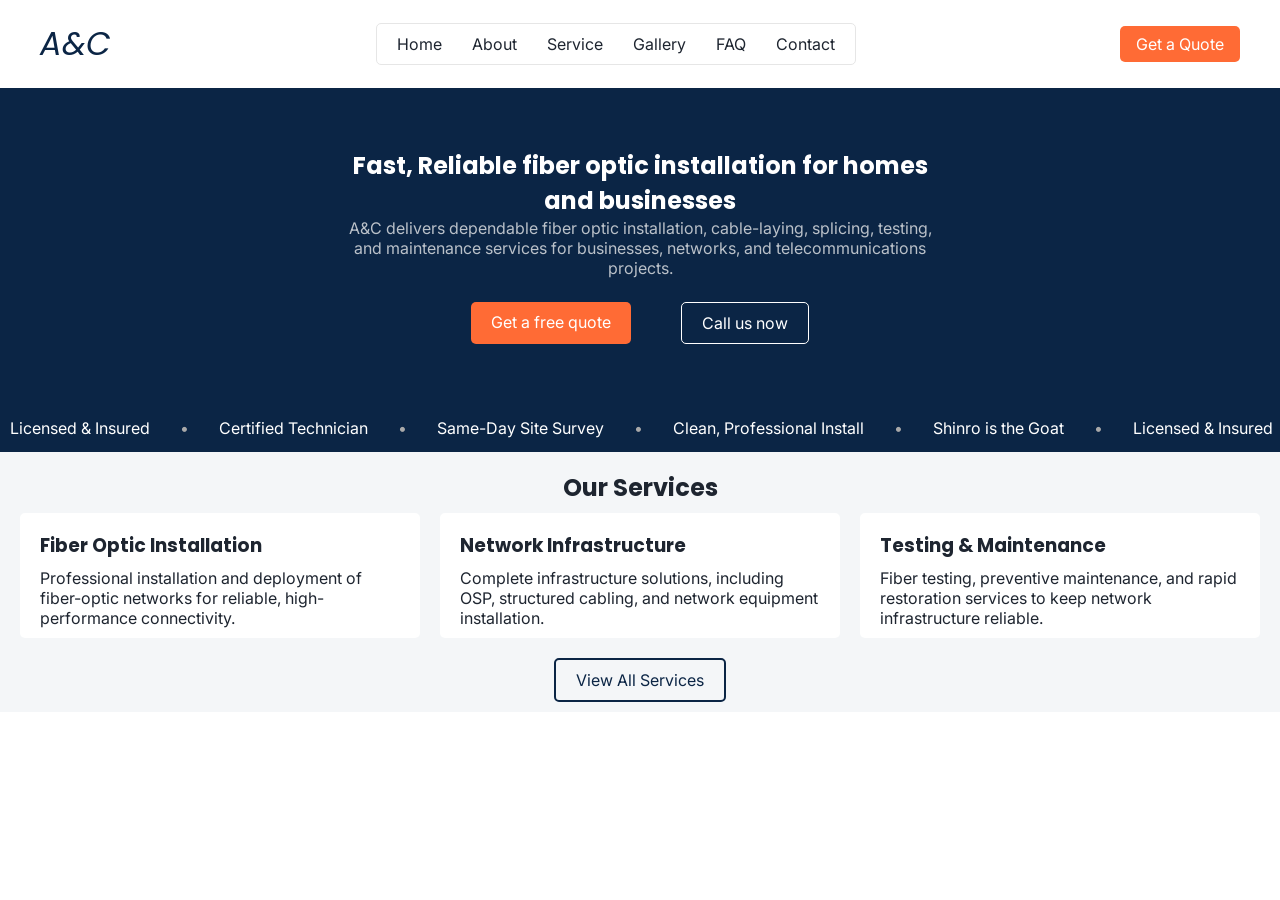
==== index.html @ 75fedee2 "Add files via upload" ====
<!doctype html>
<html lang="en">
  <head>
    <meta charset="UTF-8" />
    <meta name="viewport" content="width=device-width, initial-scale=1.0" />
    <title>A&C Corp</title>
    <link rel="preconnect" href="https://fonts.googleapis.com" />
    <link
      href="https://fonts.googleapis.com/css2?family=Poppins:wght@600;700&family=Inter:wght@400;500&display=swap"
      rel="stylesheet"
    />
    <link rel="stylesheet" href="home.css" />
  </head>

  <body>
    <header>
      <div><a href="index.html" class="logo">A&C</a></div>
      <nav>
        <!--Di ko pa nakukuha yug logo ng business kaya ito muna-->
        <ul class="nav-container">
          <li><a href="index.html">Home</a></li>
          <li><a href="about.html">About</a></li>
          <li><a href="services.html">Service</a></li>
          <li><a href="gallery.html">Gallery</a></li>
          <li><a href="faq.html">FAQ</a></li>
          <li><a href="contact.html">Contact</a></li>
        </ul>
        <a href="contact.html" class="quote">Get a Quote</a>
      </nav>
    </header>

    <main>
      <section class="hero">
        <h1>
          Fast, Reliable fiber optic installation for homes and businesses
        </h1>
        <p>
          A&C delivers dependable fiber optic installation, cable-laying,
          splicing, testing, and maintenance services for businesses, networks,
          and telecommunications projects.
        </p>
        <div class="hero-buttons">
          <a href="contact.html" class="quote-button">Get a free quote</a>
          <a href="tel:+63 9105039954" class="call-button">Call us now</a>
        </div>
      </section>

      <section class="carousel-loop">
        <div class="carousel-items">
          <span class="badge">Licensed & Insured</span>
          <span class="separator">•</span>
          <span class="badge">Certified Technician</span>
          <span class="separator">•</span>
          <span class="badge">Same-Day Site Survey</span>
          <span class="separator">•</span>
          <span class="badge">Clean, Professional Install</span>
          <span class="separator">•</span>
          <span class="badge">Shinro is the Goat</span>
          <span class="separator">•</span>

          <span class="badge">Licensed & Insured</span>
          <span class="separator">•</span>
          <span class="badge">Certified Technician</span>
          <span class="separator">•</span>
          <span class="badge">Same-Day Site Survey</span>
          <span class="separator">•</span>
          <span class="badge">Clean, Professional Install</span>
          <span class="separator">•</span>
          <span class="badge">Shinro is the Goat</span>
          <span class="separator">•</span>

          <span class="badge">Licensed & Insured</span>
          <span class="separator">•</span>
          <span class="badge">Certified Technician</span>
          <span class="separator">•</span>
          <span class="badge">Same-Day Site Survey</span>
          <span class="separator">•</span>
          <span class="badge">Clean, Professional Install</span>
          <span class="separator">•</span>
          <span class="badge">Shinro is the Goat</span>
          <span class="separator">•</span>

          <span class="badge">Licensed & Insured</span>
          <span class="separator">•</span>
          <span class="badge">Certified Technician</span>
          <span class="separator">•</span>
          <span class="badge">Same-Day Site Survey</span>
          <span class="separator">•</span>
          <span class="badge">Clean, Professional Install</span>
          <span class="separator">•</span>
          <span class="badge">Shinro is the Goat</span>
          <span class="separator">•</span>
        </div>
      </section>

      <section class="services">
        <h2 align="center" style="padding: 8px">Our Services</h2>
        <div class="service-grid">
          <div class="service-card">
            <h3>Fiber Optic Installation</h3>
            <p>
              Professional installation and deployment of fiber-optic networks
              for reliable, high-performance connectivity.
            </p>
          </div>

          <div class="service-card">
            <h3>Network Infrastructure</h3>
            <p>
              Complete infrastructure solutions, including OSP, structured
              cabling, and network equipment installation.
            </p>
          </div>

          <div class="service-card">
            <h3>Testing & Maintenance</h3>
            <p>
              Fiber testing, preventive maintenance, and rapid restoration
              services to keep network infrastructure reliable.
            </p>
          </div>
        </div>
        <a href="services.html" class="view-services">View All Services</a>
      </section>

      <section class="hiw"></section>
      <section class="featured-projects"></section>
      <section class="testimonials"></section>
      <section class="service-area"></section>
      <section class="cta-banner"></section>
    </main>

    <footer></footer>
  </body>
</html>
---- home.css ----
/*Maglagay kayo ng comment every section para di nakakalito */

/*UNVERSAL*/

* {
  margin: 0;
  padding: 0;
  box-sizing: border-box;
}

h1,
h2,
h3,
.logo {
  font-family: "Poppins", sans-serif;
}

body,
p,
a,
button,
li {
  font-family: "Inter", sans-serif;
}

:root {
  --primary-color: #0b2545;
  --secondary-color: #00b4d8;
  --accent: #ff6b35;
  --surface: #f4f6f8;
  --text-color: #1e2530;
}

body {
  color: var(--text-color);
}

a {
  text-decoration: none;
  color: inherit;
}

ul {
  list-style: none;
}

/*NAV BAR*/

.nav-container {
  border: 1px solid;
  padding: 10px 20px;
  border-radius: 5px;
  border-color: hsl(10, 0%, 90%);
  display: flex;
  align-items: center;
  gap: 30px;
  margin: auto;
}

header {
  display: flex;
  align-items: center;
  padding: 20px 40px;
}

nav {
  display: flex;
  align-items: center;
  flex: auto;
}

.logo {
  font-size: xx-large;
  color: var(--primary-color);
  font-style: italic;
}

.quote {
  background: var(--accent);
  color: white;
  padding: 8px 16px;
  border-radius: 5px;
}

/*HERO SECTION*/

.hero {
  background-color: var(--primary-color);
  color: white;
  text-align: center;
  padding: 60px 20px;
}

.hero h1 {
  max-width: 600px;
  margin: 0 auto;
}

.hero p {
  color: whitesmoke;
  opacity: 75%;
  max-width: 600px;
  margin: 0 auto;
  margin-bottom: 24px;
}

.hero-buttons {
  display: flex;
  justify-content: center;
  gap: 50px;
}

.quote-button {
  background: var(--accent);
  color: white;
  border: none;
  padding: 10px 20px;
  border-radius: 5px;
}

.call-button {
  background: transparent;
  color: white;
  border: 1px solid white;
  padding: 10px 20px;
  border-radius: 5px;
}

/*CAROUSEL LOOP*/

@keyframes slide {
  from {
    transform: translateX(0);
  }
  to {
    transform: translateX(-50%);
  }
}

.carousel-loop {
  background: var(--primary-color);
  overflow: hidden;
  padding: 14px 10px;
}

.carousel-items {
  display: flex;
  width: max-content;
  gap: 30px;
  animation: slide 20s linear infinite;
}

.badge {
  color: white;
  flex-shrink: 0;
}

.carousel-items:hover {
  animation-play-state: paused;
}

.separator {
  color: #a9a9a9;
  flex-shrink: 0;
}

/*SERVICES CARD SECTION*/

.services {
  background: var(--surface);
  padding: 10px 20px;
}

.service-grid {
  display: grid;
  grid-template-columns: repeat(auto-fit, minmax(250px, 1fr));
  gap: 20px;
}

.service-card {
  background: white;
  border-radius: 5px;
  padding: 10px 20px;
  gap: 30px;
}

.service-card h3 {
  padding: 8px 0px;
}

.view-services {
  display: block;
  width: fit-content;
  margin: 20px auto 0;
  padding: 10px 20px;

  color: var(--primary-color);
  border: 2px solid var(--primary-color);
  border-radius: 5px;
  text-decoration: none;
}
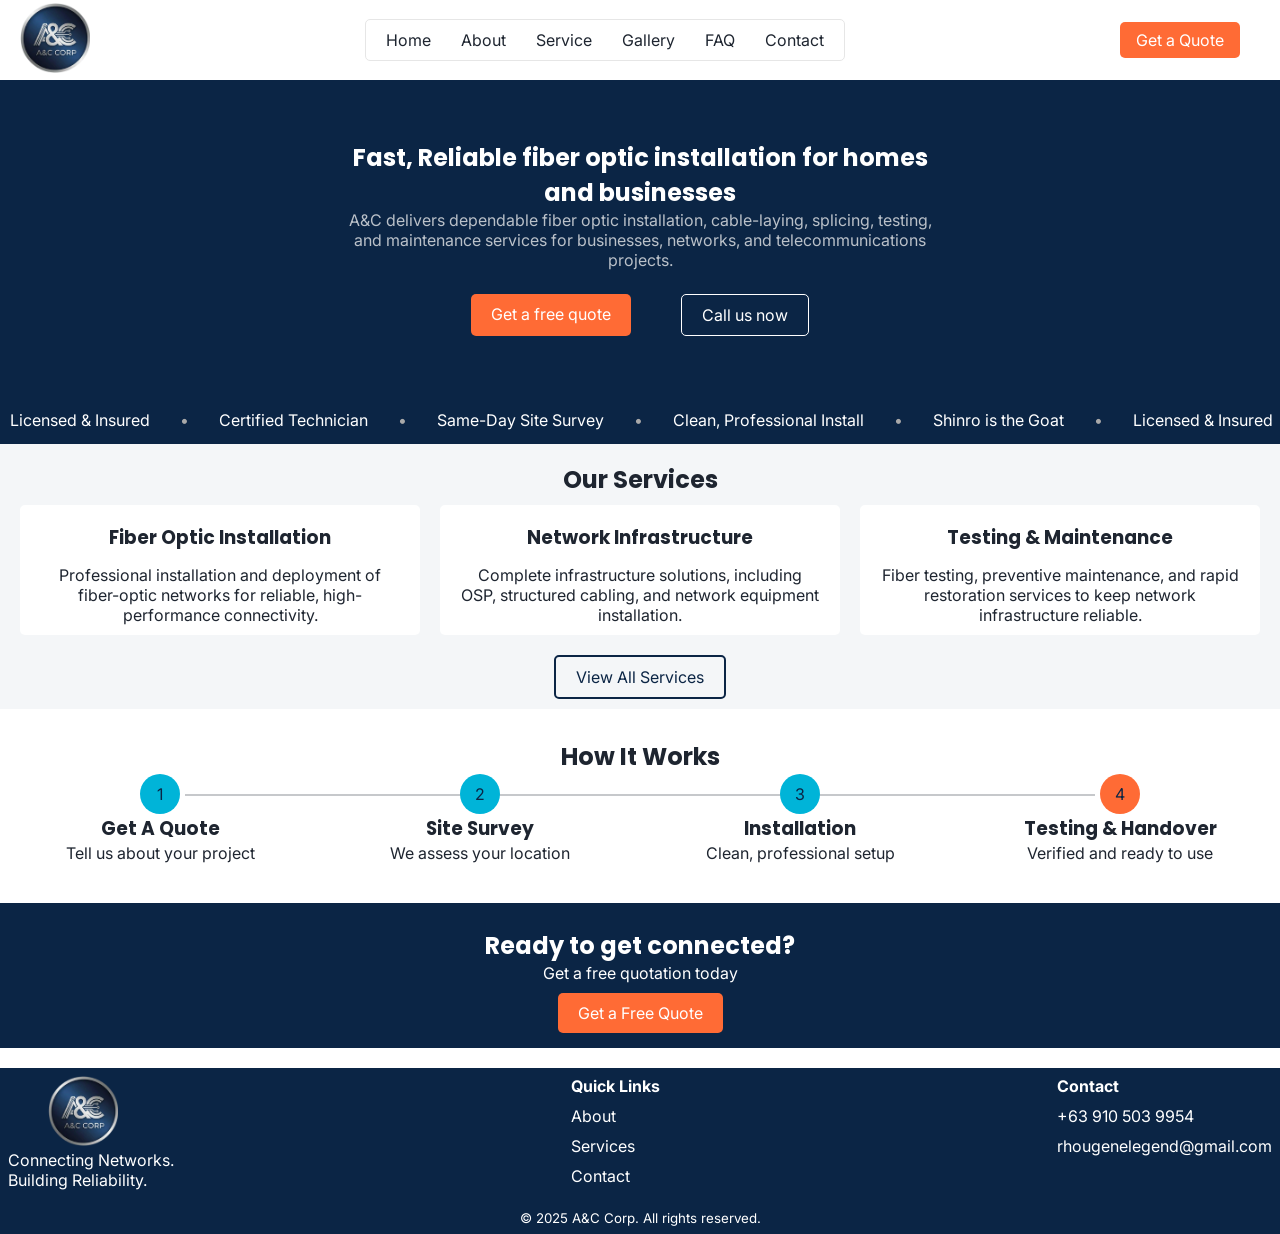
==== commit be14983a: "Update home page" ====
--- a/index.html
+++ b/index.html
@@ -1,135 +1,196 @@
-<!doctype html>
-<html lang="en">
-  <head>
-    <meta charset="UTF-8" />
-    <meta name="viewport" content="width=device-width, initial-scale=1.0" />
-    <title>A&C Corp</title>
-    <link rel="preconnect" href="https://fonts.googleapis.com" />
-    <link
-      href="https://fonts.googleapis.com/css2?family=Poppins:wght@600;700&family=Inter:wght@400;500&display=swap"
-      rel="stylesheet"
-    />
-    <link rel="stylesheet" href="home.css" />
-  </head>
-
-  <body>
-    <header>
-      <div><a href="index.html" class="logo">A&C</a></div>
-      <nav>
-        <!--Di ko pa nakukuha yug logo ng business kaya ito muna-->
-        <ul class="nav-container">
-          <li><a href="index.html">Home</a></li>
-          <li><a href="about.html">About</a></li>
-          <li><a href="services.html">Service</a></li>
-          <li><a href="gallery.html">Gallery</a></li>
-          <li><a href="faq.html">FAQ</a></li>
-          <li><a href="contact.html">Contact</a></li>
-        </ul>
-        <a href="contact.html" class="quote">Get a Quote</a>
-      </nav>
-    </header>
-
-    <main>
-      <section class="hero">
-        <h1>
-          Fast, Reliable fiber optic installation for homes and businesses
-        </h1>
-        <p>
-          A&C delivers dependable fiber optic installation, cable-laying,
-          splicing, testing, and maintenance services for businesses, networks,
-          and telecommunications projects.
-        </p>
-        <div class="hero-buttons">
-          <a href="contact.html" class="quote-button">Get a free quote</a>
-          <a href="tel:+63 9105039954" class="call-button">Call us now</a>
-        </div>
-      </section>
-
-      <section class="carousel-loop">
-        <div class="carousel-items">
-          <span class="badge">Licensed & Insured</span>
-          <span class="separator">•</span>
-          <span class="badge">Certified Technician</span>
-          <span class="separator">•</span>
-          <span class="badge">Same-Day Site Survey</span>
-          <span class="separator">•</span>
-          <span class="badge">Clean, Professional Install</span>
-          <span class="separator">•</span>
-          <span class="badge">Shinro is the Goat</span>
-          <span class="separator">•</span>
-
-          <span class="badge">Licensed & Insured</span>
-          <span class="separator">•</span>
-          <span class="badge">Certified Technician</span>
-          <span class="separator">•</span>
-          <span class="badge">Same-Day Site Survey</span>
-          <span class="separator">•</span>
-          <span class="badge">Clean, Professional Install</span>
-          <span class="separator">•</span>
-          <span class="badge">Shinro is the Goat</span>
-          <span class="separator">•</span>
-
-          <span class="badge">Licensed & Insured</span>
-          <span class="separator">•</span>
-          <span class="badge">Certified Technician</span>
-          <span class="separator">•</span>
-          <span class="badge">Same-Day Site Survey</span>
-          <span class="separator">•</span>
-          <span class="badge">Clean, Professional Install</span>
-          <span class="separator">•</span>
-          <span class="badge">Shinro is the Goat</span>
-          <span class="separator">•</span>
-
-          <span class="badge">Licensed & Insured</span>
-          <span class="separator">•</span>
-          <span class="badge">Certified Technician</span>
-          <span class="separator">•</span>
-          <span class="badge">Same-Day Site Survey</span>
-          <span class="separator">•</span>
-          <span class="badge">Clean, Professional Install</span>
-          <span class="separator">•</span>
-          <span class="badge">Shinro is the Goat</span>
-          <span class="separator">•</span>
-        </div>
-      </section>
-
-      <section class="services">
-        <h2 align="center" style="padding: 8px">Our Services</h2>
-        <div class="service-grid">
-          <div class="service-card">
-            <h3>Fiber Optic Installation</h3>
-            <p>
-              Professional installation and deployment of fiber-optic networks
-              for reliable, high-performance connectivity.
-            </p>
-          </div>
-
-          <div class="service-card">
-            <h3>Network Infrastructure</h3>
-            <p>
-              Complete infrastructure solutions, including OSP, structured
-              cabling, and network equipment installation.
-            </p>
-          </div>
-
-          <div class="service-card">
-            <h3>Testing & Maintenance</h3>
-            <p>
-              Fiber testing, preventive maintenance, and rapid restoration
-              services to keep network infrastructure reliable.
-            </p>
-          </div>
-        </div>
-        <a href="services.html" class="view-services">View All Services</a>
-      </section>
-
-      <section class="hiw"></section>
-      <section class="featured-projects"></section>
-      <section class="testimonials"></section>
-      <section class="service-area"></section>
-      <section class="cta-banner"></section>
-    </main>
-
-    <footer></footer>
-  </body>
-</html>
+<!doctype html>
+<html lang="en">
+  <head>
+    <meta charset="UTF-8" />
+    <meta name="viewport" content="width=device-width, initial-scale=1.0" />
+    <title>A&C Corp</title>
+    <link rel="preconnect" href="https://fonts.googleapis.com" />
+    <link
+      href="https://fonts.googleapis.com/css2?family=Poppins:wght@600;700&family=Inter:wght@400;500&display=swap"
+      rel="stylesheet"
+    />
+    <link rel="stylesheet" href="home.css" />
+  </head>
+
+  <body>
+    <header>
+      <nav>
+        <a href="index.html">
+          <img src="images/A&C-logo.png" alt="A&C Corp" class="logo" />
+        </a>
+        <input type="checkbox" id="nav-toggle" class="nav-toggle" />
+        <label for="nav-toggle" class="hamburger">&#9776;</label>
+        <label for="nav-toggle" class="overlay"></label>
+        <ul class="nav-container">
+          <li><a href="index.html">Home</a></li>
+          <li><a href="about.html">About</a></li>
+          <li><a href="services.html">Service</a></li>
+          <li><a href="gallery.html">Gallery</a></li>
+          <li><a href="faq.html">FAQ</a></li>
+          <li><a href="contact.html">Contact</a></li>
+        </ul>
+        <a href="contact.html" class="quote">Get a Quote</a>
+      </nav>
+    </header>
+
+    <main>
+      <section class="hero">
+        <h1>
+          Fast, Reliable fiber optic installation for homes and businesses
+        </h1>
+        <p>
+          A&C delivers dependable fiber optic installation, cable-laying,
+          splicing, testing, and maintenance services for businesses, networks,
+          and telecommunications projects.
+        </p>
+        <div class="hero-buttons">
+          <a href="contact.html" class="quote-button">Get a free quote</a>
+          <a href="tel:+639105039954" class="call-button">Call us now</a>
+        </div>
+      </section>
+
+      <section class="carousel-loop">
+        <div class="carousel-items">
+          <span class="badge">Licensed & Insured</span>
+          <span class="separator">•</span>
+          <span class="badge">Certified Technician</span>
+          <span class="separator">•</span>
+          <span class="badge">Same-Day Site Survey</span>
+          <span class="separator">•</span>
+          <span class="badge">Clean, Professional Install</span>
+          <span class="separator">•</span>
+          <span class="badge">Shinro is the Goat</span>
+          <span class="separator">•</span>
+
+          <span class="badge">Licensed & Insured</span>
+          <span class="separator">•</span>
+          <span class="badge">Certified Technician</span>
+          <span class="separator">•</span>
+          <span class="badge">Same-Day Site Survey</span>
+          <span class="separator">•</span>
+          <span class="badge">Clean, Professional Install</span>
+          <span class="separator">•</span>
+          <span class="badge">Shinro is the Goat</span>
+          <span class="separator">•</span>
+
+          <span class="badge">Licensed & Insured</span>
+          <span class="separator">•</span>
+          <span class="badge">Certified Technician</span>
+          <span class="separator">•</span>
+          <span class="badge">Same-Day Site Survey</span>
+          <span class="separator">•</span>
+          <span class="badge">Clean, Professional Install</span>
+          <span class="separator">•</span>
+          <span class="badge">Shinro is the Goat</span>
+          <span class="separator">•</span>
+
+          <span class="badge">Licensed & Insured</span>
+          <span class="separator">•</span>
+          <span class="badge">Certified Technician</span>
+          <span class="separator">•</span>
+          <span class="badge">Same-Day Site Survey</span>
+          <span class="separator">•</span>
+          <span class="badge">Clean, Professional Install</span>
+          <span class="separator">•</span>
+          <span class="badge">Shinro is the Goat</span>
+          <span class="separator">•</span>
+        </div>
+      </section>
+
+      <section class="services">
+        <h2>Our Services</h2>
+        <div class="service-grid">
+          <div class="service-card">
+            <h3>Fiber Optic Installation</h3>
+            <p>
+              Professional installation and deployment of fiber-optic networks
+              for reliable, high-performance connectivity.
+            </p>
+          </div>
+
+          <div class="service-card">
+            <h3>Network Infrastructure</h3>
+            <p>
+              Complete infrastructure solutions, including OSP, structured
+              cabling, and network equipment installation.
+            </p>
+          </div>
+
+          <div class="service-card">
+            <h3>Testing & Maintenance</h3>
+            <p>
+              Fiber testing, preventive maintenance, and rapid restoration
+              services to keep network infrastructure reliable.
+            </p>
+          </div>
+        </div>
+        <a href="services.html" class="view-services">View All Services</a>
+      </section>
+
+      <section class="hiw">
+        <h2>How It Works</h2>
+
+        <div class="steps">
+          <div class="connector"></div>
+          <div class="step">
+            <span class="step-number">1</span>
+            <h3>Get A Quote</h3>
+            <p>Tell us about your project</p>
+          </div>
+
+          <div class="step">
+            <span class="step-number">2</span>
+            <h3>Site Survey</h3>
+            <p>We assess your location</p>
+          </div>
+
+          <div class="step">
+            <span class="step-number">3</span>
+            <h3>Installation</h3>
+            <p>Clean, professional setup</p>
+          </div>
+
+          <div class="step">
+            <span class="step-number" id="last-step">4</span>
+            <h3>Testing & Handover</h3>
+            <p>Verified and ready to use</p>
+          </div>
+        </div>
+      </section>
+
+      <!--<section class="featured-projects"></section>
+      <section class="testimonials"></section>
+      <section class="service-area"></section>
+      set aside-->
+
+      <section class="cta-banner">
+        <h2>Ready to get connected?</h2>
+        <p>Get a free quotation today</p>
+        <a href="contact.html" class="quote-button">Get a Free Quote</a>
+      </section>
+    </main>
+
+    <footer>
+      <div class="footer-content">
+        <div class="footer-about">
+          <img src="images/A&C-logo.png" alt="A&C Corp" class="logo" />
+          <p>Connecting Networks. <br />Building Reliability.</p>
+        </div>
+
+        <div class="footer-links">
+          <h4>Quick Links</h4>
+          <a href="about.html">About</a>
+          <a href="services.html">Services</a>
+          <a href="contact.html">Contact</a>
+        </div>
+
+        <div class="footer-contact">
+          <h4>Contact</h4>
+          <a href="tel:+639105039954">+63 910 503 9954</a>
+          <a href="mailto:rhougenelegend@gmail.com">rhougenelegend@gmail.com</a>
+        </div>
+      </div>
+      <p class="copyright">&copy; 2025 A&C Corp. All rights reserved.</p>
+    </footer>
+  </body>
+</html>
--- a/home.css
+++ b/home.css
@@ -1,201 +1,398 @@
-/*Maglagay kayo ng comment every section para di nakakalito */
-
-/*UNVERSAL*/
-
-* {
-  margin: 0;
-  padding: 0;
-  box-sizing: border-box;
-}
-
-h1,
-h2,
-h3,
-.logo {
-  font-family: "Poppins", sans-serif;
-}
-
-body,
-p,
-a,
-button,
-li {
-  font-family: "Inter", sans-serif;
-}
-
-:root {
-  --primary-color: #0b2545;
-  --secondary-color: #00b4d8;
-  --accent: #ff6b35;
-  --surface: #f4f6f8;
-  --text-color: #1e2530;
-}
-
-body {
-  color: var(--text-color);
-}
-
-a {
-  text-decoration: none;
-  color: inherit;
-}
-
-ul {
-  list-style: none;
-}
-
-/*NAV BAR*/
-
-.nav-container {
-  border: 1px solid;
-  padding: 10px 20px;
-  border-radius: 5px;
-  border-color: hsl(10, 0%, 90%);
-  display: flex;
-  align-items: center;
-  gap: 30px;
-  margin: auto;
-}
-
-header {
-  display: flex;
-  align-items: center;
-  padding: 20px 40px;
-}
-
-nav {
-  display: flex;
-  align-items: center;
-  flex: auto;
-}
-
-.logo {
-  font-size: xx-large;
-  color: var(--primary-color);
-  font-style: italic;
-}
-
-.quote {
-  background: var(--accent);
-  color: white;
-  padding: 8px 16px;
-  border-radius: 5px;
-}
-
-/*HERO SECTION*/
-
-.hero {
-  background-color: var(--primary-color);
-  color: white;
-  text-align: center;
-  padding: 60px 20px;
-}
-
-.hero h1 {
-  max-width: 600px;
-  margin: 0 auto;
-}
-
-.hero p {
-  color: whitesmoke;
-  opacity: 75%;
-  max-width: 600px;
-  margin: 0 auto;
-  margin-bottom: 24px;
-}
-
-.hero-buttons {
-  display: flex;
-  justify-content: center;
-  gap: 50px;
-}
-
-.quote-button {
-  background: var(--accent);
-  color: white;
-  border: none;
-  padding: 10px 20px;
-  border-radius: 5px;
-}
-
-.call-button {
-  background: transparent;
-  color: white;
-  border: 1px solid white;
-  padding: 10px 20px;
-  border-radius: 5px;
-}
-
-/*CAROUSEL LOOP*/
-
-@keyframes slide {
-  from {
-    transform: translateX(0);
-  }
-  to {
-    transform: translateX(-50%);
-  }
-}
-
-.carousel-loop {
-  background: var(--primary-color);
-  overflow: hidden;
-  padding: 14px 10px;
-}
-
-.carousel-items {
-  display: flex;
-  width: max-content;
-  gap: 30px;
-  animation: slide 20s linear infinite;
-}
-
-.badge {
-  color: white;
-  flex-shrink: 0;
-}
-
-.carousel-items:hover {
-  animation-play-state: paused;
-}
-
-.separator {
-  color: #a9a9a9;
-  flex-shrink: 0;
-}
-
-/*SERVICES CARD SECTION*/
-
-.services {
-  background: var(--surface);
-  padding: 10px 20px;
-}
-
-.service-grid {
-  display: grid;
-  grid-template-columns: repeat(auto-fit, minmax(250px, 1fr));
-  gap: 20px;
-}
-
-.service-card {
-  background: white;
-  border-radius: 5px;
-  padding: 10px 20px;
-  gap: 30px;
-}
-
-.service-card h3 {
-  padding: 8px 0px;
-}
-
-.view-services {
-  display: block;
-  width: fit-content;
-  margin: 20px auto 0;
-  padding: 10px 20px;
-
-  color: var(--primary-color);
-  border: 2px solid var(--primary-color);
-  border-radius: 5px;
-  text-decoration: none;
-}
+/*Maglagay kayo ng comment every section para di nakakalito */
+
+/*UNVERSAL*/
+
+* {
+  margin: 0;
+  padding: 0;
+  box-sizing: border-box;
+}
+
+h1,
+h2,
+h3 {
+  font-family: "Poppins", sans-serif;
+}
+
+body,
+p,
+a,
+button,
+li {
+  font-family: "Inter", sans-serif;
+}
+
+body {
+  background-color: white;
+}
+
+:root {
+  --primary-color: #0b2545;
+  --secondary-color: #00b4d8;
+  --accent: #ff6b35;
+  --surface: #f4f6f8;
+  --text-color: #1e2530;
+}
+
+body {
+  color: var(--text-color);
+}
+
+a {
+  text-decoration: none;
+  color: inherit;
+}
+
+ul {
+  list-style: none;
+}
+
+/*NAV BAR*/
+
+.nav-container {
+  border: 1px solid;
+  padding: 10px 20px;
+  border-radius: 5px;
+  border-color: hsl(10, 0%, 90%);
+  display: flex;
+  align-items: center;
+  gap: 30px;
+  margin: auto;
+}
+
+.logo {
+  width: auto;
+  height: 70px;
+}
+
+header {
+  height: 80px;
+  padding: 0px 40px;
+  padding-left: 20px;
+  display: flex;
+  align-items: center;
+}
+
+nav {
+  display: flex;
+  align-items: center;
+  flex: auto;
+  position: relative;
+}
+
+.quote {
+  background: var(--accent);
+  color: white;
+  padding: 8px 16px;
+  border-radius: 5px;
+}
+
+/*HERO SECTION*/
+
+.hero {
+  background-color: var(--primary-color);
+  color: white;
+  text-align: center;
+  padding: 60px 20px;
+}
+
+.hero h1 {
+  max-width: 600px;
+  margin: 0 auto;
+}
+
+.hero p {
+  color: whitesmoke;
+  opacity: 75%;
+  max-width: 600px;
+  margin: 0 auto;
+  margin-bottom: 24px;
+}
+
+.hero-buttons {
+  display: flex;
+  justify-content: center;
+  gap: 50px;
+}
+
+.quote-button {
+  background: var(--accent);
+  color: white;
+  border: none;
+  padding: 10px 20px;
+  border-radius: 5px;
+}
+
+.call-button {
+  background: transparent;
+  color: white;
+  border: 1px solid white;
+  padding: 10px 20px;
+  border-radius: 5px;
+}
+
+/*CAROUSEL LOOP*/
+
+@keyframes slide {
+  from {
+    transform: translateX(0);
+  }
+  to {
+    transform: translateX(-50%);
+  }
+}
+
+.carousel-loop {
+  background: var(--primary-color);
+  overflow: hidden;
+  padding: 14px 10px;
+}
+
+.carousel-items {
+  display: flex;
+  width: max-content;
+  gap: 30px;
+  animation: slide 20s linear infinite;
+}
+
+.badge {
+  color: white;
+  flex-shrink: 0;
+}
+
+.carousel-items:hover {
+  animation-play-state: paused;
+}
+
+.separator {
+  color: #a9a9a9;
+  flex-shrink: 0;
+}
+
+/*SERVICES CARD SECTION*/
+
+.services {
+  background: var(--surface);
+  padding: 10px 20px;
+}
+
+.services h2 {
+  text-align: center;
+  padding: 8px;
+}
+
+.service-grid {
+  display: grid;
+  grid-template-columns: repeat(auto-fit, minmax(250px, 1fr));
+  gap: 20px;
+}
+
+.service-card {
+  display: flex;
+  flex-direction: column;
+  background: white;
+  border-radius: 5px;
+  padding: 10px 20px;
+  gap: 5px;
+  text-align: center;
+}
+
+.service-card h3 {
+  padding: 8px 0px;
+}
+
+.view-services {
+  display: block;
+  width: fit-content;
+  margin: 20px auto 0;
+  padding: 10px 20px;
+
+  color: var(--primary-color);
+  border: 2px solid var(--primary-color);
+  border-radius: 5px;
+  text-decoration: none;
+}
+
+/*HIW*/
+
+.hiw {
+  margin-top: 20px;
+  background: white;
+  padding: 10px;
+}
+
+.hiw h2 {
+  text-align: center;
+}
+
+.steps {
+  display: grid;
+  grid-template-columns: repeat(auto-fit, minmax(250px, 1fr));
+  gap: 20px;
+  position: relative;
+}
+
+.step {
+  text-align: center;
+}
+
+.step-number {
+  width: 40px;
+  height: 40px;
+  border-radius: 50%;
+  display: inline-flex;
+  align-items: center;
+  justify-content: center;
+
+  background-color: var(--secondary-color);
+  color: var(--primary-color);
+
+  position: relative;
+  z-index: 1;
+}
+
+#last-step {
+  background-color: var(--accent);
+}
+
+.connector {
+  position: absolute;
+  top: 20px;
+  left: 175px;
+  right: 175px;
+  height: 2px;
+  background: var(--text-color);
+  opacity: 25%;
+  z-index: 0;
+}
+
+/*CTA BANNER*/
+
+.cta-banner {
+  margin-top: 30px;
+  background: var(--primary-color);
+  text-align: center;
+  color: white;
+  padding: 25px;
+}
+
+.cta-banner p {
+  margin-bottom: 20px;
+}
+
+/*FOOTER*/
+
+footer {
+  margin-top: 20px;
+  background: var(--primary-color);
+  color: white;
+  padding: 8px;
+}
+
+.footer-content {
+  display: flex;
+  justify-content: space-between;
+  flex-wrap: wrap;
+}
+
+.footer-about img {
+  margin-left: 40px;
+}
+
+.footer-links,
+.footer-contact {
+  display: flex;
+  flex-direction: column;
+  gap: 10px;
+}
+
+.copyright {
+  text-align: center;
+  margin-top: 20px;
+  font-size: smaller;
+}
+
+/*RESPONSIVE*/
+
+.nav-toggle,
+.hamburger {
+  display: none;
+}
+
+@media (max-width: 768px) {
+  .hero h1 {
+    font-size: 26px;
+  }
+
+  .hero-buttons {
+    flex-direction: column;
+    align-items: center;
+    gap: 16px;
+  }
+
+  .hero-buttons a {
+    width: 80%;
+    max-width: 280px;
+  }
+
+  .logo img {
+    height: 40px;
+  }
+
+  .quote {
+    display: none;
+  }
+
+  .hamburger {
+    display: block;
+    font-size: 24px;
+    margin-left: auto;
+  }
+
+  .nav-container {
+    display: flex;
+    flex-direction: column;
+    align-items: flex-start;
+    position: fixed;
+    top: 0;
+    right: 0;
+    height: 100vh;
+    width: 75%;
+    max-width: 300px;
+    padding: 80px 20px 20px;
+
+    background: var(--primary-color);
+    color: white;
+
+    transform: translateX(100%);
+    transition: transform 0.3s ease;
+    z-index: 10;
+  }
+
+  .nav-toggle:checked ~ .nav-container {
+    transform: translateX(0);
+  }
+
+  .overlay {
+    display: none;
+    position: fixed;
+    inset: 0;
+    background: rgba(0, 0, 0, 0.5);
+    z-index: 5;
+  }
+
+  .nav-toggle:checked ~ .overlay {
+    display: block;
+  }
+
+  .footer-content {
+    flex-direction: column;
+    align-items: center;
+    text-align: center;
+    gap: 30px;
+  }
+
+  .footer-about img {
+    margin-left: auto;
+  }
+}
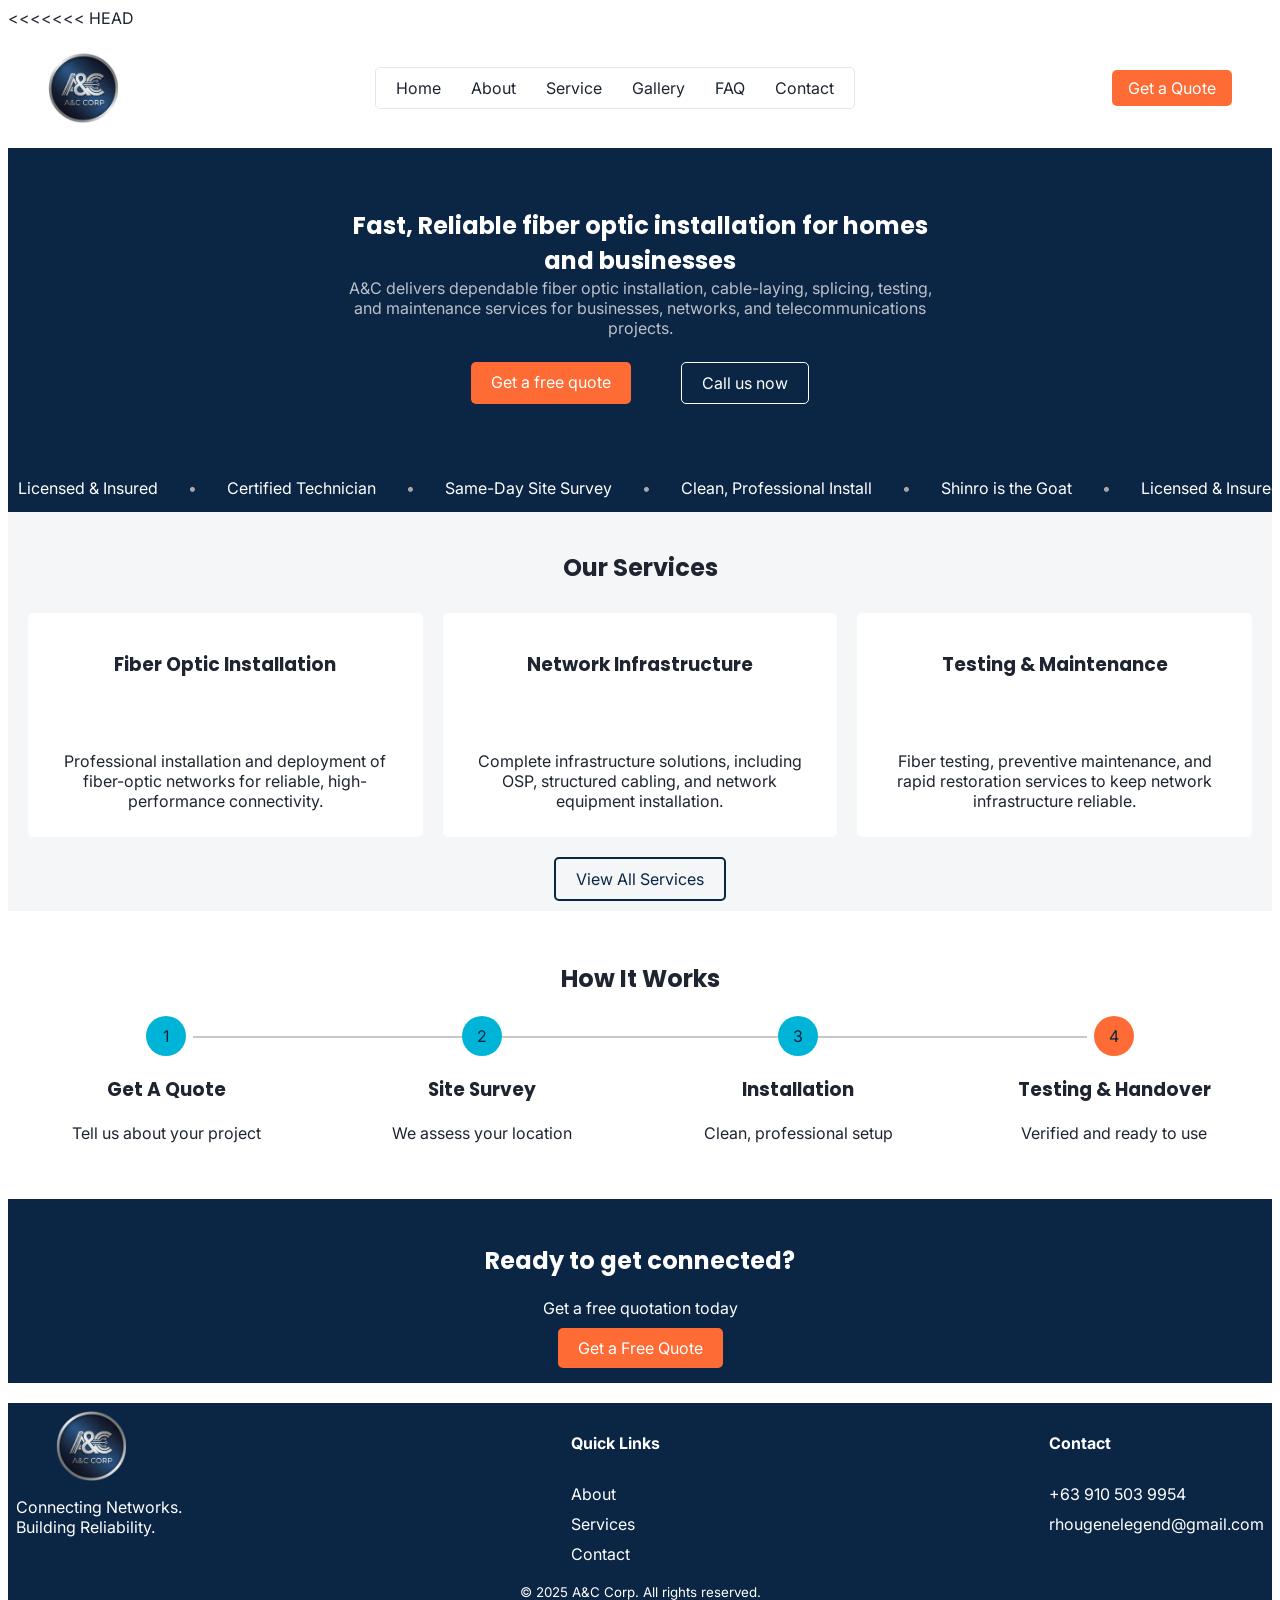
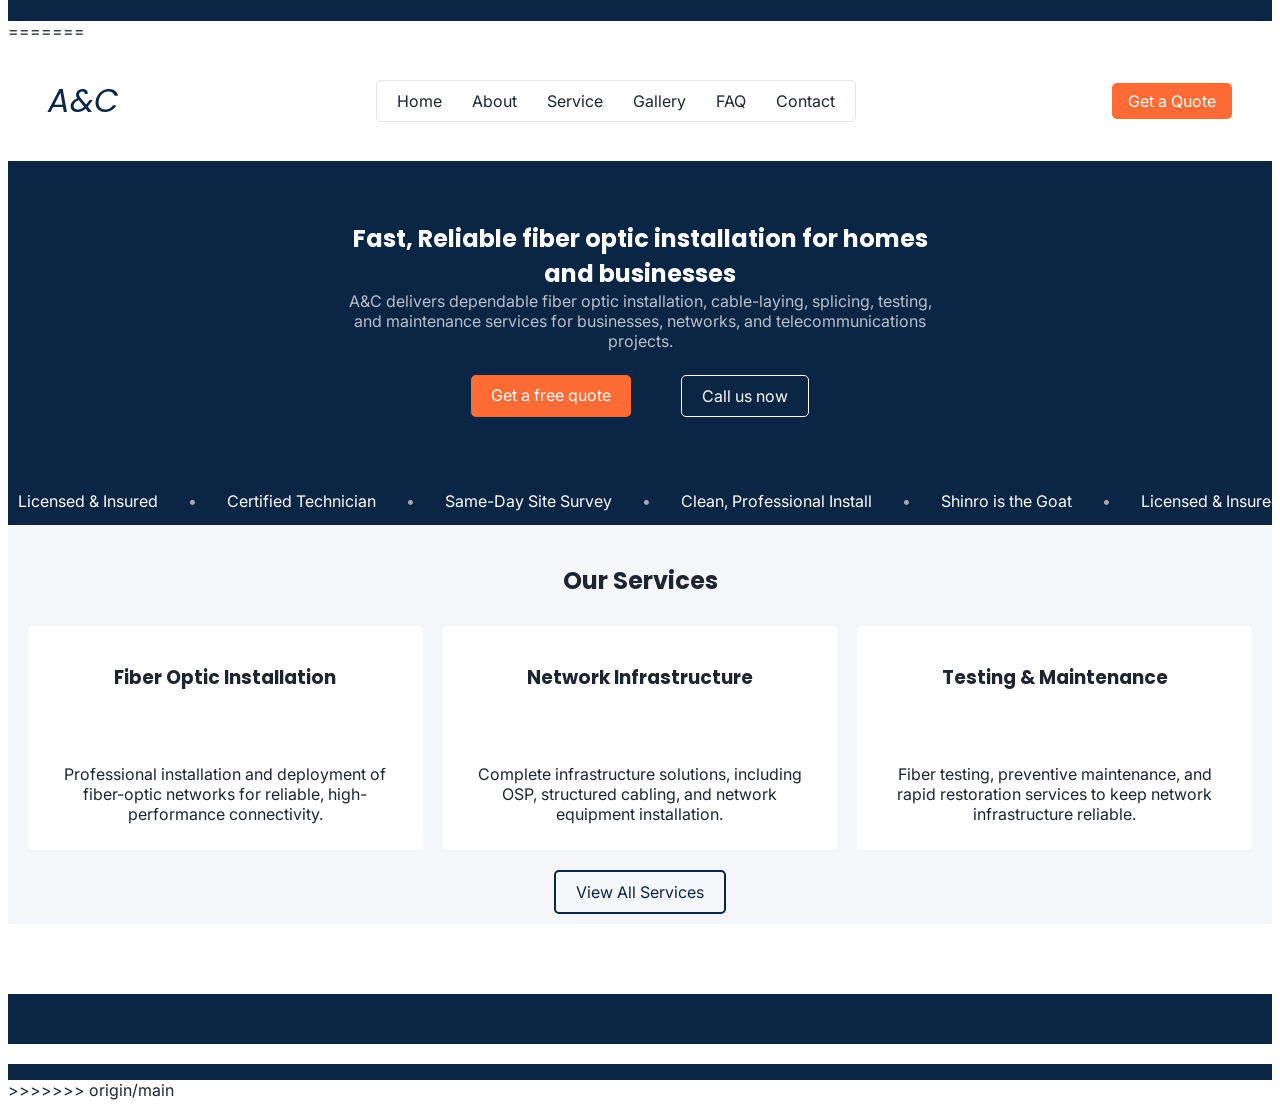
==== commit 309ea7b1: "Merge github repo with local repo" ====
--- a/index.html
+++ b/index.html
@@ -1,3 +1,4 @@
+<<<<<<< HEAD
 <!doctype html>
 <html lang="en">
   <head>
@@ -194,3 +195,140 @@
     </footer>
   </body>
 </html>
+=======
+<!doctype html>
+<html lang="en">
+  <head>
+    <meta charset="UTF-8" />
+    <meta name="viewport" content="width=device-width, initial-scale=1.0" />
+    <title>A&C Corp</title>
+    <link rel="preconnect" href="https://fonts.googleapis.com" />
+    <link
+      href="https://fonts.googleapis.com/css2?family=Poppins:wght@600;700&family=Inter:wght@400;500&display=swap"
+      rel="stylesheet"
+    />
+    <link rel="stylesheet" href="home.css" />
+  </head>
+
+  <body>
+    <header>
+      <div><a href="index.html" class="logo">A&C</a></div>
+      <nav>
+        <!--Di ko pa nakukuha yug logo ng business kaya ito muna-->
+        <ul class="nav-container">
+          <li><a href="index.html">Home</a></li>
+          <li><a href="about.html">About</a></li>
+          <li><a href="services.html">Service</a></li>
+          <li><a href="gallery.html">Gallery</a></li>
+          <li><a href="faq.html">FAQ</a></li>
+          <li><a href="contact.html">Contact</a></li>
+        </ul>
+        <a href="contact.html" class="quote">Get a Quote</a>
+      </nav>
+    </header>
+
+    <main>
+      <section class="hero">
+        <h1>
+          Fast, Reliable fiber optic installation for homes and businesses
+        </h1>
+        <p>
+          A&C delivers dependable fiber optic installation, cable-laying,
+          splicing, testing, and maintenance services for businesses, networks,
+          and telecommunications projects.
+        </p>
+        <div class="hero-buttons">
+          <a href="contact.html" class="quote-button">Get a free quote</a>
+          <a href="tel:+63 9105039954" class="call-button">Call us now</a>
+        </div>
+      </section>
+
+      <section class="carousel-loop">
+        <div class="carousel-items">
+          <span class="badge">Licensed & Insured</span>
+          <span class="separator">•</span>
+          <span class="badge">Certified Technician</span>
+          <span class="separator">•</span>
+          <span class="badge">Same-Day Site Survey</span>
+          <span class="separator">•</span>
+          <span class="badge">Clean, Professional Install</span>
+          <span class="separator">•</span>
+          <span class="badge">Shinro is the Goat</span>
+          <span class="separator">•</span>
+
+          <span class="badge">Licensed & Insured</span>
+          <span class="separator">•</span>
+          <span class="badge">Certified Technician</span>
+          <span class="separator">•</span>
+          <span class="badge">Same-Day Site Survey</span>
+          <span class="separator">•</span>
+          <span class="badge">Clean, Professional Install</span>
+          <span class="separator">•</span>
+          <span class="badge">Shinro is the Goat</span>
+          <span class="separator">•</span>
+
+          <span class="badge">Licensed & Insured</span>
+          <span class="separator">•</span>
+          <span class="badge">Certified Technician</span>
+          <span class="separator">•</span>
+          <span class="badge">Same-Day Site Survey</span>
+          <span class="separator">•</span>
+          <span class="badge">Clean, Professional Install</span>
+          <span class="separator">•</span>
+          <span class="badge">Shinro is the Goat</span>
+          <span class="separator">•</span>
+
+          <span class="badge">Licensed & Insured</span>
+          <span class="separator">•</span>
+          <span class="badge">Certified Technician</span>
+          <span class="separator">•</span>
+          <span class="badge">Same-Day Site Survey</span>
+          <span class="separator">•</span>
+          <span class="badge">Clean, Professional Install</span>
+          <span class="separator">•</span>
+          <span class="badge">Shinro is the Goat</span>
+          <span class="separator">•</span>
+        </div>
+      </section>
+
+      <section class="services">
+        <h2 align="center" style="padding: 8px">Our Services</h2>
+        <div class="service-grid">
+          <div class="service-card">
+            <h3>Fiber Optic Installation</h3>
+            <p>
+              Professional installation and deployment of fiber-optic networks
+              for reliable, high-performance connectivity.
+            </p>
+          </div>
+
+          <div class="service-card">
+            <h3>Network Infrastructure</h3>
+            <p>
+              Complete infrastructure solutions, including OSP, structured
+              cabling, and network equipment installation.
+            </p>
+          </div>
+
+          <div class="service-card">
+            <h3>Testing & Maintenance</h3>
+            <p>
+              Fiber testing, preventive maintenance, and rapid restoration
+              services to keep network infrastructure reliable.
+            </p>
+          </div>
+        </div>
+        <a href="services.html" class="view-services">View All Services</a>
+      </section>
+
+      <section class="hiw"></section>
+      <section class="featured-projects"></section>
+      <section class="testimonials"></section>
+      <section class="service-area"></section>
+      <section class="cta-banner"></section>
+    </main>
+
+    <footer></footer>
+  </body>
+</html>
+>>>>>>> origin/main
--- a/home.css
+++ b/home.css
@@ -1,3 +1,4 @@
+<<<<<<< HEAD
 /*Maglagay kayo ng comment every section para di nakakalito */
 
 /*UNVERSAL*/
@@ -396,3 +397,206 @@
     margin-left: auto;
   }
 }
+=======
+/*Maglagay kayo ng comment every section para di nakakalito */
+
+/*UNVERSAL*/
+
+* {
+  margin: 0;
+  padding: 0;
+  box-sizing: border-box;
+}
+
+h1,
+h2,
+h3,
+.logo {
+  font-family: "Poppins", sans-serif;
+}
+
+body,
+p,
+a,
+button,
+li {
+  font-family: "Inter", sans-serif;
+}
+
+:root {
+  --primary-color: #0b2545;
+  --secondary-color: #00b4d8;
+  --accent: #ff6b35;
+  --surface: #f4f6f8;
+  --text-color: #1e2530;
+}
+
+body {
+  color: var(--text-color);
+}
+
+a {
+  text-decoration: none;
+  color: inherit;
+}
+
+ul {
+  list-style: none;
+}
+
+/*NAV BAR*/
+
+.nav-container {
+  border: 1px solid;
+  padding: 10px 20px;
+  border-radius: 5px;
+  border-color: hsl(10, 0%, 90%);
+  display: flex;
+  align-items: center;
+  gap: 30px;
+  margin: auto;
+}
+
+header {
+  display: flex;
+  align-items: center;
+  padding: 20px 40px;
+}
+
+nav {
+  display: flex;
+  align-items: center;
+  flex: auto;
+}
+
+.logo {
+  font-size: xx-large;
+  color: var(--primary-color);
+  font-style: italic;
+}
+
+.quote {
+  background: var(--accent);
+  color: white;
+  padding: 8px 16px;
+  border-radius: 5px;
+}
+
+/*HERO SECTION*/
+
+.hero {
+  background-color: var(--primary-color);
+  color: white;
+  text-align: center;
+  padding: 60px 20px;
+}
+
+.hero h1 {
+  max-width: 600px;
+  margin: 0 auto;
+}
+
+.hero p {
+  color: whitesmoke;
+  opacity: 75%;
+  max-width: 600px;
+  margin: 0 auto;
+  margin-bottom: 24px;
+}
+
+.hero-buttons {
+  display: flex;
+  justify-content: center;
+  gap: 50px;
+}
+
+.quote-button {
+  background: var(--accent);
+  color: white;
+  border: none;
+  padding: 10px 20px;
+  border-radius: 5px;
+}
+
+.call-button {
+  background: transparent;
+  color: white;
+  border: 1px solid white;
+  padding: 10px 20px;
+  border-radius: 5px;
+}
+
+/*CAROUSEL LOOP*/
+
+@keyframes slide {
+  from {
+    transform: translateX(0);
+  }
+  to {
+    transform: translateX(-50%);
+  }
+}
+
+.carousel-loop {
+  background: var(--primary-color);
+  overflow: hidden;
+  padding: 14px 10px;
+}
+
+.carousel-items {
+  display: flex;
+  width: max-content;
+  gap: 30px;
+  animation: slide 20s linear infinite;
+}
+
+.badge {
+  color: white;
+  flex-shrink: 0;
+}
+
+.carousel-items:hover {
+  animation-play-state: paused;
+}
+
+.separator {
+  color: #a9a9a9;
+  flex-shrink: 0;
+}
+
+/*SERVICES CARD SECTION*/
+
+.services {
+  background: var(--surface);
+  padding: 10px 20px;
+}
+
+.service-grid {
+  display: grid;
+  grid-template-columns: repeat(auto-fit, minmax(250px, 1fr));
+  gap: 20px;
+}
+
+.service-card {
+  background: white;
+  border-radius: 5px;
+  padding: 10px 20px;
+  gap: 30px;
+}
+
+.service-card h3 {
+  padding: 8px 0px;
+}
+
+.view-services {
+  display: block;
+  width: fit-content;
+  margin: 20px auto 0;
+  padding: 10px 20px;
+
+  color: var(--primary-color);
+  border: 2px solid var(--primary-color);
+  border-radius: 5px;
+  text-decoration: none;
+}
+>>>>>>> origin/main
--- a/home.css
+++ b/home.css
@@ -1,3 +1,4 @@
+<<<<<<< HEAD
 /*Maglagay kayo ng comment every section para di nakakalito */
 
 /*UNVERSAL*/
@@ -396,3 +397,206 @@
     margin-left: auto;
   }
 }
+=======
+/*Maglagay kayo ng comment every section para di nakakalito */
+
+/*UNVERSAL*/
+
+* {
+  margin: 0;
+  padding: 0;
+  box-sizing: border-box;
+}
+
+h1,
+h2,
+h3,
+.logo {
+  font-family: "Poppins", sans-serif;
+}
+
+body,
+p,
+a,
+button,
+li {
+  font-family: "Inter", sans-serif;
+}
+
+:root {
+  --primary-color: #0b2545;
+  --secondary-color: #00b4d8;
+  --accent: #ff6b35;
+  --surface: #f4f6f8;
+  --text-color: #1e2530;
+}
+
+body {
+  color: var(--text-color);
+}
+
+a {
+  text-decoration: none;
+  color: inherit;
+}
+
+ul {
+  list-style: none;
+}
+
+/*NAV BAR*/
+
+.nav-container {
+  border: 1px solid;
+  padding: 10px 20px;
+  border-radius: 5px;
+  border-color: hsl(10, 0%, 90%);
+  display: flex;
+  align-items: center;
+  gap: 30px;
+  margin: auto;
+}
+
+header {
+  display: flex;
+  align-items: center;
+  padding: 20px 40px;
+}
+
+nav {
+  display: flex;
+  align-items: center;
+  flex: auto;
+}
+
+.logo {
+  font-size: xx-large;
+  color: var(--primary-color);
+  font-style: italic;
+}
+
+.quote {
+  background: var(--accent);
+  color: white;
+  padding: 8px 16px;
+  border-radius: 5px;
+}
+
+/*HERO SECTION*/
+
+.hero {
+  background-color: var(--primary-color);
+  color: white;
+  text-align: center;
+  padding: 60px 20px;
+}
+
+.hero h1 {
+  max-width: 600px;
+  margin: 0 auto;
+}
+
+.hero p {
+  color: whitesmoke;
+  opacity: 75%;
+  max-width: 600px;
+  margin: 0 auto;
+  margin-bottom: 24px;
+}
+
+.hero-buttons {
+  display: flex;
+  justify-content: center;
+  gap: 50px;
+}
+
+.quote-button {
+  background: var(--accent);
+  color: white;
+  border: none;
+  padding: 10px 20px;
+  border-radius: 5px;
+}
+
+.call-button {
+  background: transparent;
+  color: white;
+  border: 1px solid white;
+  padding: 10px 20px;
+  border-radius: 5px;
+}
+
+/*CAROUSEL LOOP*/
+
+@keyframes slide {
+  from {
+    transform: translateX(0);
+  }
+  to {
+    transform: translateX(-50%);
+  }
+}
+
+.carousel-loop {
+  background: var(--primary-color);
+  overflow: hidden;
+  padding: 14px 10px;
+}
+
+.carousel-items {
+  display: flex;
+  width: max-content;
+  gap: 30px;
+  animation: slide 20s linear infinite;
+}
+
+.badge {
+  color: white;
+  flex-shrink: 0;
+}
+
+.carousel-items:hover {
+  animation-play-state: paused;
+}
+
+.separator {
+  color: #a9a9a9;
+  flex-shrink: 0;
+}
+
+/*SERVICES CARD SECTION*/
+
+.services {
+  background: var(--surface);
+  padding: 10px 20px;
+}
+
+.service-grid {
+  display: grid;
+  grid-template-columns: repeat(auto-fit, minmax(250px, 1fr));
+  gap: 20px;
+}
+
+.service-card {
+  background: white;
+  border-radius: 5px;
+  padding: 10px 20px;
+  gap: 30px;
+}
+
+.service-card h3 {
+  padding: 8px 0px;
+}
+
+.view-services {
+  display: block;
+  width: fit-content;
+  margin: 20px auto 0;
+  padding: 10px 20px;
+
+  color: var(--primary-color);
+  border: 2px solid var(--primary-color);
+  border-radius: 5px;
+  text-decoration: none;
+}
+>>>>>>> origin/main
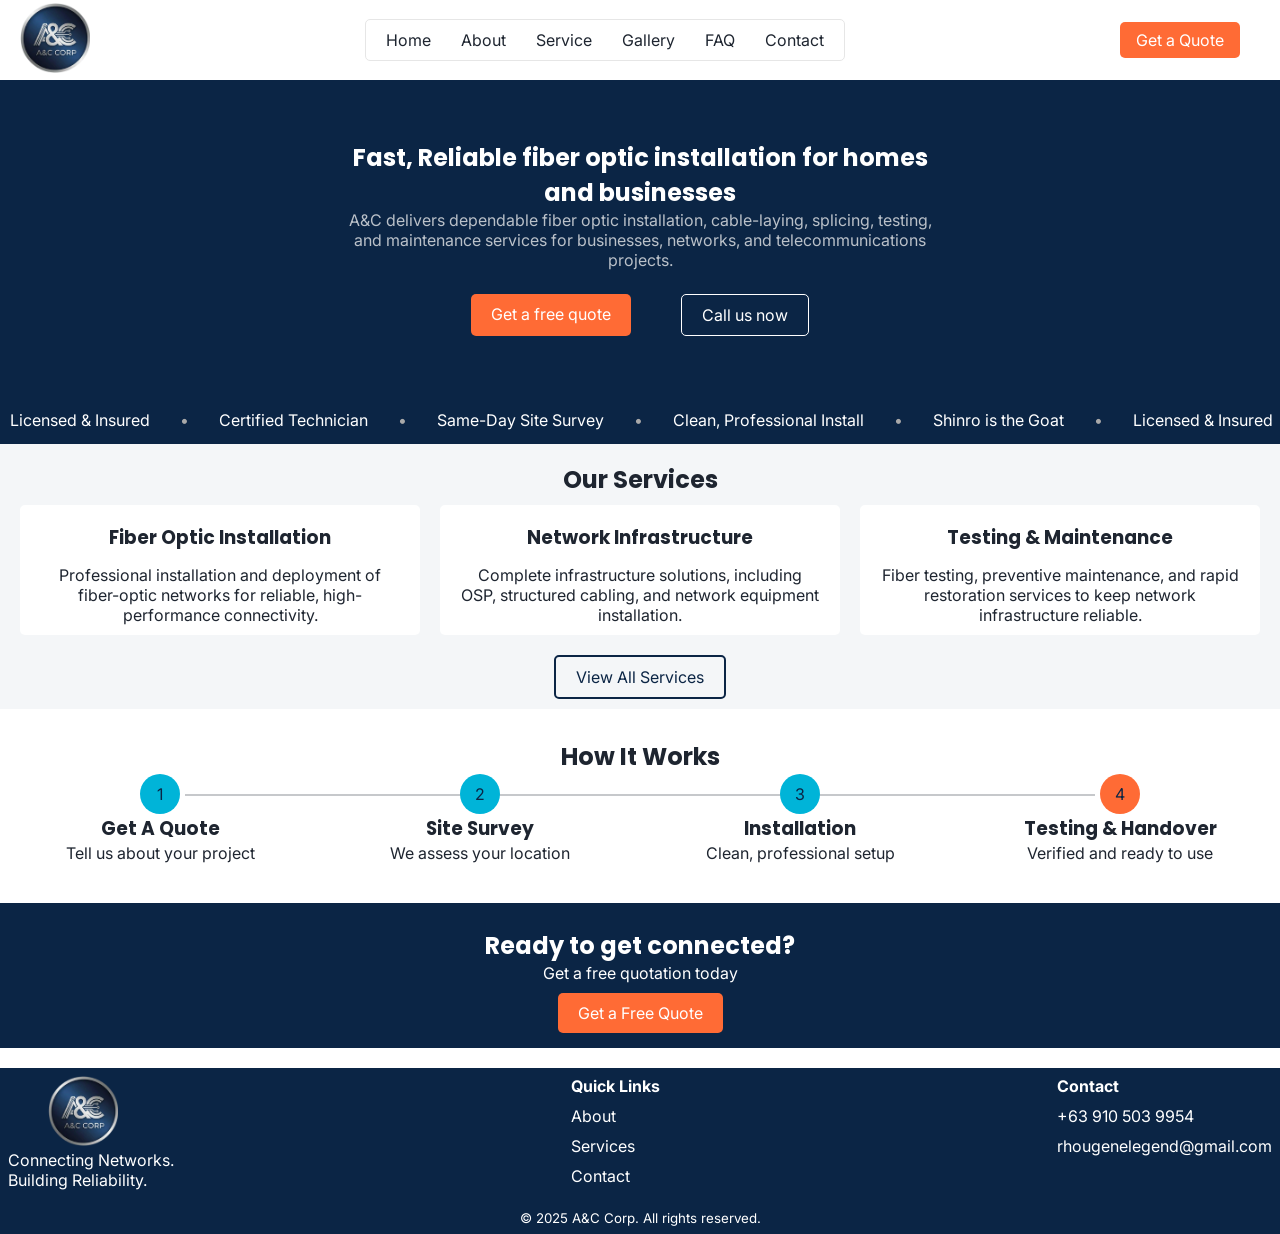
==== commit d197e469: "restore clean website files" ====
--- a/index.html
+++ b/index.html
@@ -1,4 +1,3 @@
-<<<<<<< HEAD
 <!doctype html>
 <html lang="en">
   <head>
@@ -195,140 +194,3 @@
     </footer>
   </body>
 </html>
-=======
-<!doctype html>
-<html lang="en">
-  <head>
-    <meta charset="UTF-8" />
-    <meta name="viewport" content="width=device-width, initial-scale=1.0" />
-    <title>A&C Corp</title>
-    <link rel="preconnect" href="https://fonts.googleapis.com" />
-    <link
-      href="https://fonts.googleapis.com/css2?family=Poppins:wght@600;700&family=Inter:wght@400;500&display=swap"
-      rel="stylesheet"
-    />
-    <link rel="stylesheet" href="home.css" />
-  </head>
-
-  <body>
-    <header>
-      <div><a href="index.html" class="logo">A&C</a></div>
-      <nav>
-        <!--Di ko pa nakukuha yug logo ng business kaya ito muna-->
-        <ul class="nav-container">
-          <li><a href="index.html">Home</a></li>
-          <li><a href="about.html">About</a></li>
-          <li><a href="services.html">Service</a></li>
-          <li><a href="gallery.html">Gallery</a></li>
-          <li><a href="faq.html">FAQ</a></li>
-          <li><a href="contact.html">Contact</a></li>
-        </ul>
-        <a href="contact.html" class="quote">Get a Quote</a>
-      </nav>
-    </header>
-
-    <main>
-      <section class="hero">
-        <h1>
-          Fast, Reliable fiber optic installation for homes and businesses
-        </h1>
-        <p>
-          A&C delivers dependable fiber optic installation, cable-laying,
-          splicing, testing, and maintenance services for businesses, networks,
-          and telecommunications projects.
-        </p>
-        <div class="hero-buttons">
-          <a href="contact.html" class="quote-button">Get a free quote</a>
-          <a href="tel:+63 9105039954" class="call-button">Call us now</a>
-        </div>
-      </section>
-
-      <section class="carousel-loop">
-        <div class="carousel-items">
-          <span class="badge">Licensed & Insured</span>
-          <span class="separator">•</span>
-          <span class="badge">Certified Technician</span>
-          <span class="separator">•</span>
-          <span class="badge">Same-Day Site Survey</span>
-          <span class="separator">•</span>
-          <span class="badge">Clean, Professional Install</span>
-          <span class="separator">•</span>
-          <span class="badge">Shinro is the Goat</span>
-          <span class="separator">•</span>
-
-          <span class="badge">Licensed & Insured</span>
-          <span class="separator">•</span>
-          <span class="badge">Certified Technician</span>
-          <span class="separator">•</span>
-          <span class="badge">Same-Day Site Survey</span>
-          <span class="separator">•</span>
-          <span class="badge">Clean, Professional Install</span>
-          <span class="separator">•</span>
-          <span class="badge">Shinro is the Goat</span>
-          <span class="separator">•</span>
-
-          <span class="badge">Licensed & Insured</span>
-          <span class="separator">•</span>
-          <span class="badge">Certified Technician</span>
-          <span class="separator">•</span>
-          <span class="badge">Same-Day Site Survey</span>
-          <span class="separator">•</span>
-          <span class="badge">Clean, Professional Install</span>
-          <span class="separator">•</span>
-          <span class="badge">Shinro is the Goat</span>
-          <span class="separator">•</span>
-
-          <span class="badge">Licensed & Insured</span>
-          <span class="separator">•</span>
-          <span class="badge">Certified Technician</span>
-          <span class="separator">•</span>
-          <span class="badge">Same-Day Site Survey</span>
-          <span class="separator">•</span>
-          <span class="badge">Clean, Professional Install</span>
-          <span class="separator">•</span>
-          <span class="badge">Shinro is the Goat</span>
-          <span class="separator">•</span>
-        </div>
-      </section>
-
-      <section class="services">
-        <h2 align="center" style="padding: 8px">Our Services</h2>
-        <div class="service-grid">
-          <div class="service-card">
-            <h3>Fiber Optic Installation</h3>
-            <p>
-              Professional installation and deployment of fiber-optic networks
-              for reliable, high-performance connectivity.
-            </p>
-          </div>
-
-          <div class="service-card">
-            <h3>Network Infrastructure</h3>
-            <p>
-              Complete infrastructure solutions, including OSP, structured
-              cabling, and network equipment installation.
-            </p>
-          </div>
-
-          <div class="service-card">
-            <h3>Testing & Maintenance</h3>
-            <p>
-              Fiber testing, preventive maintenance, and rapid restoration
-              services to keep network infrastructure reliable.
-            </p>
-          </div>
-        </div>
-        <a href="services.html" class="view-services">View All Services</a>
-      </section>
-
-      <section class="hiw"></section>
-      <section class="featured-projects"></section>
-      <section class="testimonials"></section>
-      <section class="service-area"></section>
-      <section class="cta-banner"></section>
-    </main>
-
-    <footer></footer>
-  </body>
-</html>
->>>>>>> origin/main
--- a/home.css
+++ b/home.css
@@ -1,4 +1,3 @@
-<<<<<<< HEAD
 /*Maglagay kayo ng comment every section para di nakakalito */
 
 /*UNVERSAL*/
@@ -397,206 +396,3 @@
     margin-left: auto;
   }
 }
-=======
-/*Maglagay kayo ng comment every section para di nakakalito */
-
-/*UNVERSAL*/
-
-* {
-  margin: 0;
-  padding: 0;
-  box-sizing: border-box;
-}
-
-h1,
-h2,
-h3,
-.logo {
-  font-family: "Poppins", sans-serif;
-}
-
-body,
-p,
-a,
-button,
-li {
-  font-family: "Inter", sans-serif;
-}
-
-:root {
-  --primary-color: #0b2545;
-  --secondary-color: #00b4d8;
-  --accent: #ff6b35;
-  --surface: #f4f6f8;
-  --text-color: #1e2530;
-}
-
-body {
-  color: var(--text-color);
-}
-
-a {
-  text-decoration: none;
-  color: inherit;
-}
-
-ul {
-  list-style: none;
-}
-
-/*NAV BAR*/
-
-.nav-container {
-  border: 1px solid;
-  padding: 10px 20px;
-  border-radius: 5px;
-  border-color: hsl(10, 0%, 90%);
-  display: flex;
-  align-items: center;
-  gap: 30px;
-  margin: auto;
-}
-
-header {
-  display: flex;
-  align-items: center;
-  padding: 20px 40px;
-}
-
-nav {
-  display: flex;
-  align-items: center;
-  flex: auto;
-}
-
-.logo {
-  font-size: xx-large;
-  color: var(--primary-color);
-  font-style: italic;
-}
-
-.quote {
-  background: var(--accent);
-  color: white;
-  padding: 8px 16px;
-  border-radius: 5px;
-}
-
-/*HERO SECTION*/
-
-.hero {
-  background-color: var(--primary-color);
-  color: white;
-  text-align: center;
-  padding: 60px 20px;
-}
-
-.hero h1 {
-  max-width: 600px;
-  margin: 0 auto;
-}
-
-.hero p {
-  color: whitesmoke;
-  opacity: 75%;
-  max-width: 600px;
-  margin: 0 auto;
-  margin-bottom: 24px;
-}
-
-.hero-buttons {
-  display: flex;
-  justify-content: center;
-  gap: 50px;
-}
-
-.quote-button {
-  background: var(--accent);
-  color: white;
-  border: none;
-  padding: 10px 20px;
-  border-radius: 5px;
-}
-
-.call-button {
-  background: transparent;
-  color: white;
-  border: 1px solid white;
-  padding: 10px 20px;
-  border-radius: 5px;
-}
-
-/*CAROUSEL LOOP*/
-
-@keyframes slide {
-  from {
-    transform: translateX(0);
-  }
-  to {
-    transform: translateX(-50%);
-  }
-}
-
-.carousel-loop {
-  background: var(--primary-color);
-  overflow: hidden;
-  padding: 14px 10px;
-}
-
-.carousel-items {
-  display: flex;
-  width: max-content;
-  gap: 30px;
-  animation: slide 20s linear infinite;
-}
-
-.badge {
-  color: white;
-  flex-shrink: 0;
-}
-
-.carousel-items:hover {
-  animation-play-state: paused;
-}
-
-.separator {
-  color: #a9a9a9;
-  flex-shrink: 0;
-}
-
-/*SERVICES CARD SECTION*/
-
-.services {
-  background: var(--surface);
-  padding: 10px 20px;
-}
-
-.service-grid {
-  display: grid;
-  grid-template-columns: repeat(auto-fit, minmax(250px, 1fr));
-  gap: 20px;
-}
-
-.service-card {
-  background: white;
-  border-radius: 5px;
-  padding: 10px 20px;
-  gap: 30px;
-}
-
-.service-card h3 {
-  padding: 8px 0px;
-}
-
-.view-services {
-  display: block;
-  width: fit-content;
-  margin: 20px auto 0;
-  padding: 10px 20px;
-
-  color: var(--primary-color);
-  border: 2px solid var(--primary-color);
-  border-radius: 5px;
-  text-decoration: none;
-}
->>>>>>> origin/main
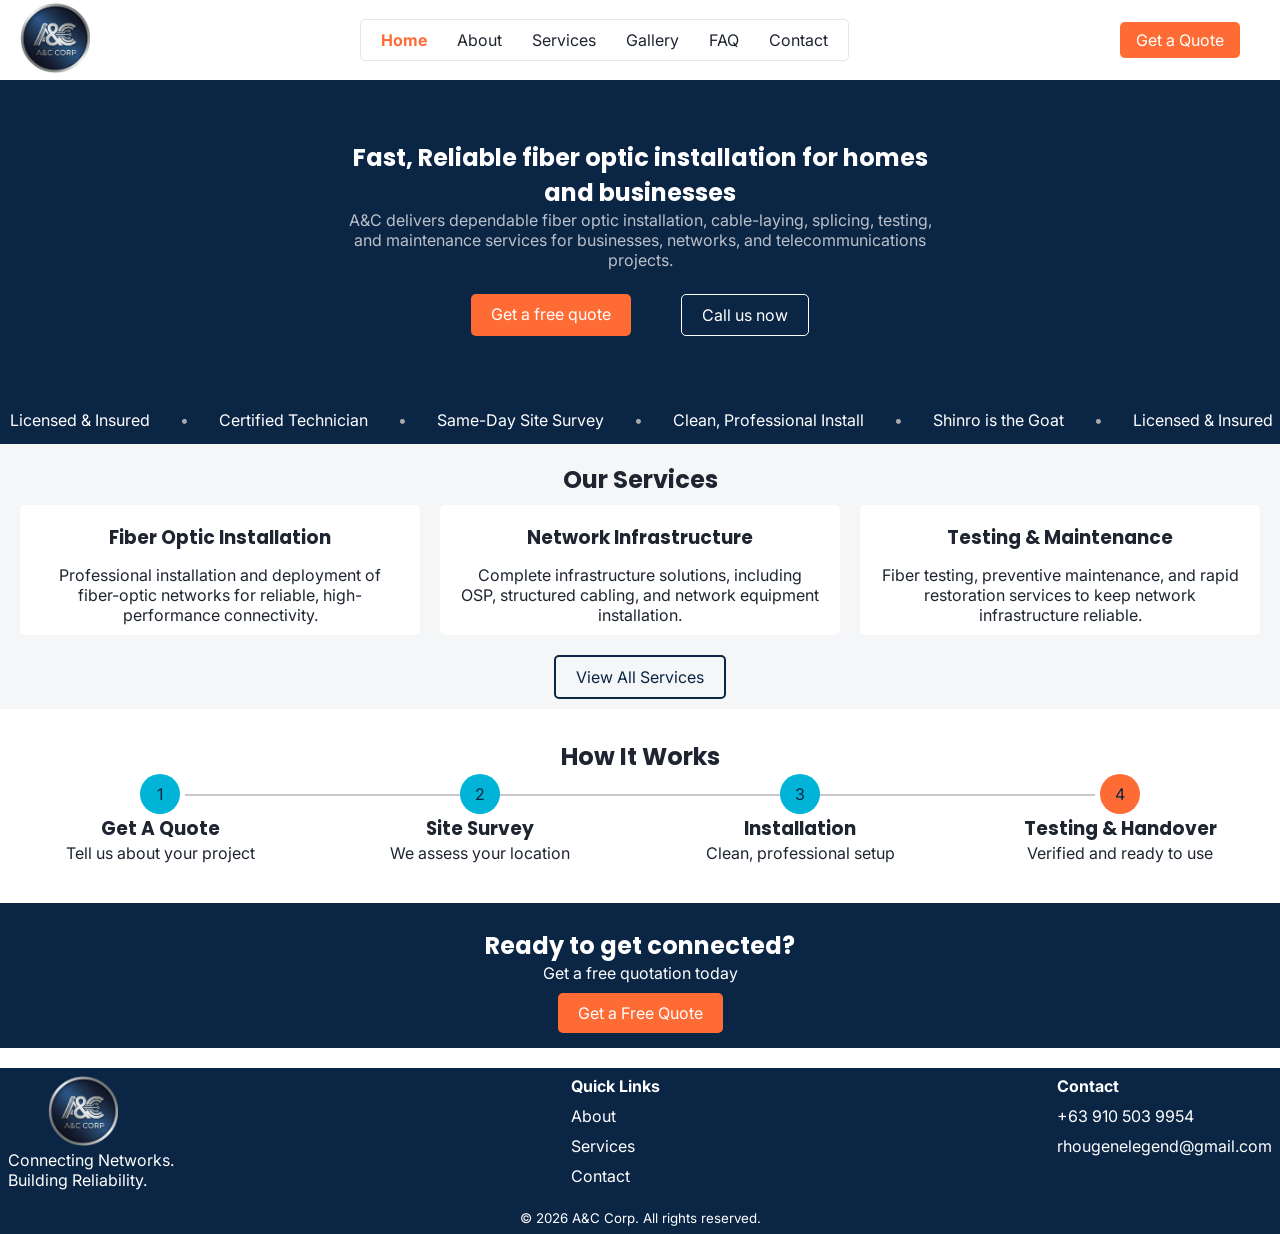
==== commit 4d3825a3: "gallery and contact done" ====
--- a/index.html
+++ b/index.html
@@ -22,9 +22,9 @@
         <label for="nav-toggle" class="hamburger">&#9776;</label>
         <label for="nav-toggle" class="overlay"></label>
         <ul class="nav-container">
-          <li><a href="index.html">Home</a></li>
+          <li><a href="index.html" id="active">Home</a></li>
           <li><a href="about.html">About</a></li>
-          <li><a href="services.html">Service</a></li>
+          <li><a href="services.html">Services</a></li>
           <li><a href="gallery.html">Gallery</a></li>
           <li><a href="faq.html">FAQ</a></li>
           <li><a href="contact.html">Contact</a></li>
@@ -190,7 +190,7 @@
           <a href="mailto:rhougenelegend@gmail.com">rhougenelegend@gmail.com</a>
         </div>
       </div>
-      <p class="copyright">&copy; 2025 A&C Corp. All rights reserved.</p>
+      <p class="copyright">&copy; 2026 A&C Corp. All rights reserved.</p>
     </footer>
   </body>
 </html>
--- a/home.css
+++ b/home.css
@@ -85,6 +85,21 @@
   color: white;
   padding: 8px 16px;
   border-radius: 5px;
+}
+
+.nav-container a:hover {
+  opacity: 50%;
+  font-size: large;
+}
+
+.nav-container a:active {
+  color: var(--secondary-color);
+  opacity: 100%;
+}
+
+#active {
+  color: var(--accent);
+  font-weight: bold;
 }
 
 /*HERO SECTION*/
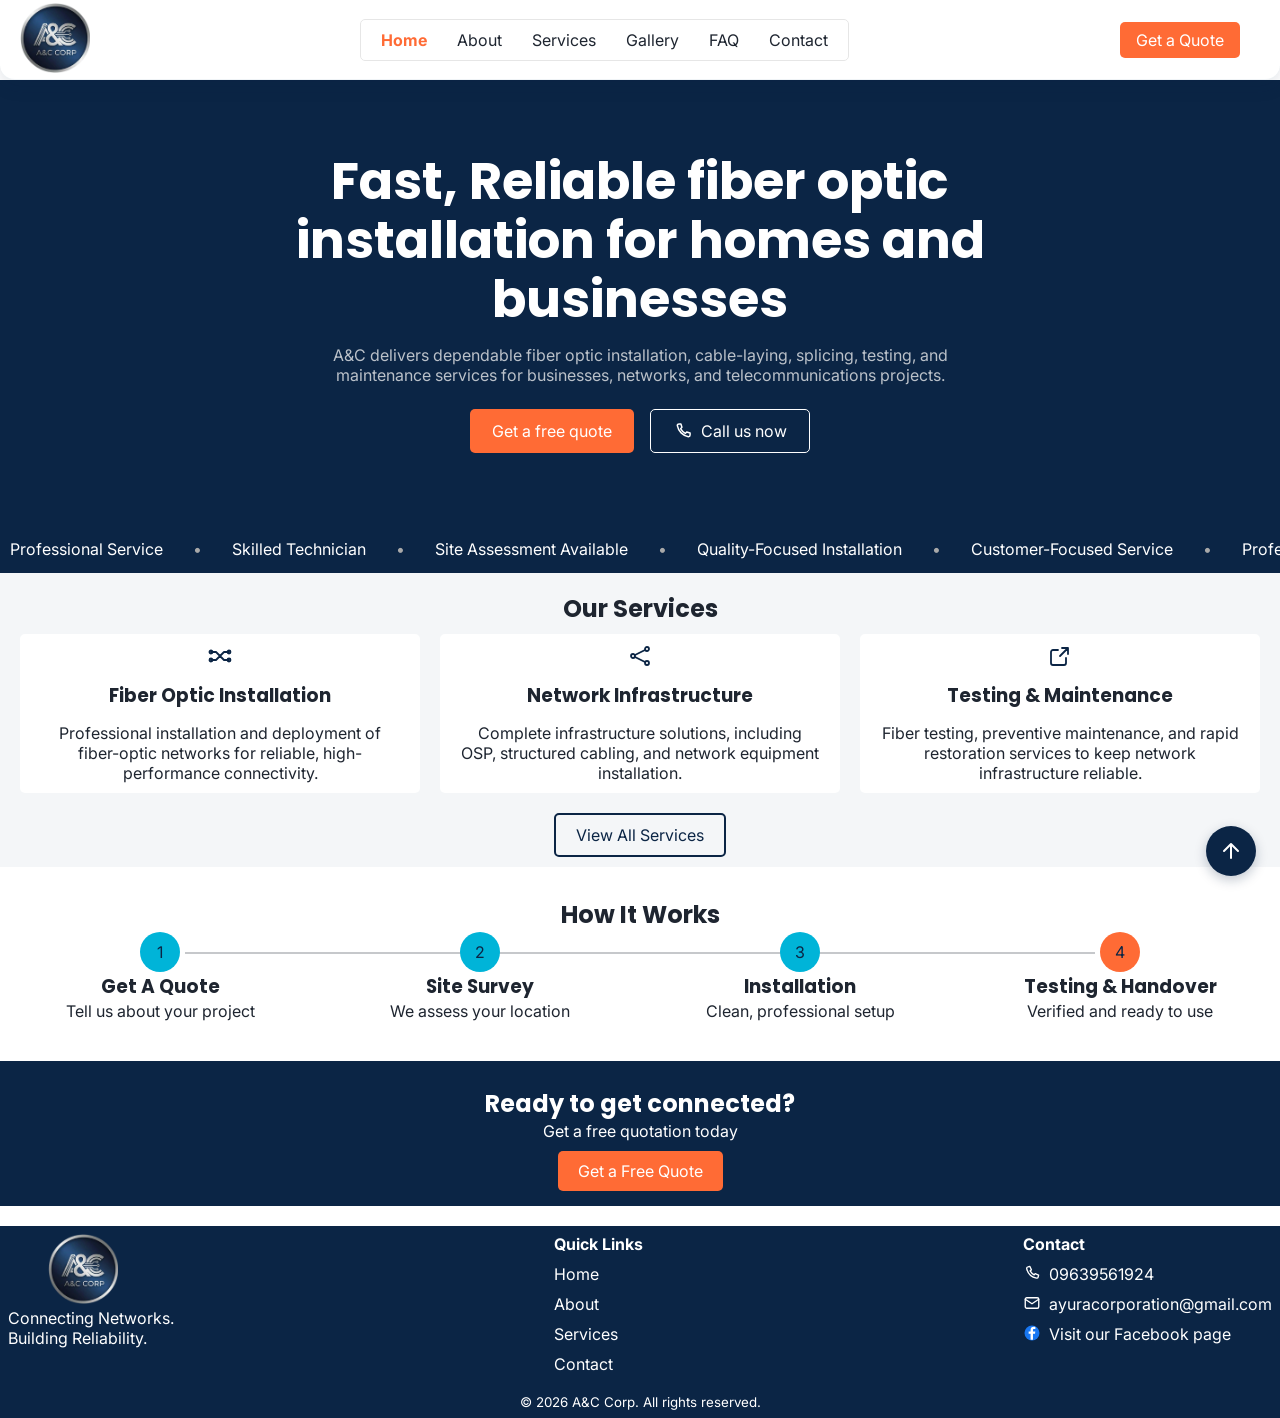
==== commit 0bf4905b: "Finalize A&C Corp website and deployment" ====
--- a/index.html
+++ b/index.html
@@ -3,23 +3,41 @@
   <head>
     <meta charset="UTF-8" />
     <meta name="viewport" content="width=device-width, initial-scale=1.0" />
-    <title>A&C Corp</title>
+    <title>Home | A&C Corp</title>
     <link rel="preconnect" href="https://fonts.googleapis.com" />
     <link
       href="https://fonts.googleapis.com/css2?family=Poppins:wght@600;700&family=Inter:wght@400;500&display=swap"
       rel="stylesheet"
     />
+    <link rel="stylesheet" href="shared.css" />
     <link rel="stylesheet" href="home.css" />
   </head>
 
-  <body>
+  <body id="top">
     <header>
       <nav>
         <a href="index.html">
           <img src="images/A&C-logo.png" alt="A&C Corp" class="logo" />
         </a>
-        <input type="checkbox" id="nav-toggle" class="nav-toggle" />
-        <label for="nav-toggle" class="hamburger">&#9776;</label>
+        <input
+          type="checkbox"
+          id="nav-toggle"
+          class="nav-toggle"
+          aria-label="Toggle navigation menu"
+        />
+        <label for="nav-toggle" class="hamburger">
+          <svg
+            viewBox="0 0 24 24"
+            fill="none"
+            stroke="currentColor"
+            stroke-width="1.8"
+            stroke-linecap="round"
+            stroke-linejoin="round"
+            aria-hidden="true"
+          >
+            <path d="M4 6h16M4 12h16M4 18h16" />
+          </svg>
+        </label>
         <label for="nav-toggle" class="overlay"></label>
         <ul class="nav-container">
           <li><a href="index.html" id="active">Home</a></li>
@@ -45,54 +63,70 @@
         </p>
         <div class="hero-buttons">
           <a href="contact.html" class="quote-button">Get a free quote</a>
-          <a href="tel:+639105039954" class="call-button">Call us now</a>
+          <a href="tel:+639639561924" class="call-button">
+            <svg
+              class="call-icon"
+              viewBox="0 0 24 24"
+              fill="none"
+              stroke="currentColor"
+              stroke-width="1.8"
+              stroke-linecap="round"
+              stroke-linejoin="round"
+              aria-hidden="true"
+            >
+              <path
+                d="M7.2 3.5h2.3l1.2 4.1-1.6 1.6a15.4 15.4 0 0 0 5.7 5.7l1.6-1.6 4.1 1.2v2.3a2 2 0 0 1-2 2A16.5 16.5 0 0 1 5.2 5.5a2 2 0 0 1 2-2Z"
+              />
+            </svg>
+            <span>Call us now</span>
+          </a>
         </div>
       </section>
 
       <section class="carousel-loop">
         <div class="carousel-items">
-          <span class="badge">Licensed & Insured</span>
-          <span class="separator">•</span>
-          <span class="badge">Certified Technician</span>
-          <span class="separator">•</span>
-          <span class="badge">Same-Day Site Survey</span>
-          <span class="separator">•</span>
-          <span class="badge">Clean, Professional Install</span>
-          <span class="separator">•</span>
-          <span class="badge">Shinro is the Goat</span>
-          <span class="separator">•</span>
-
-          <span class="badge">Licensed & Insured</span>
-          <span class="separator">•</span>
-          <span class="badge">Certified Technician</span>
-          <span class="separator">•</span>
-          <span class="badge">Same-Day Site Survey</span>
-          <span class="separator">•</span>
-          <span class="badge">Clean, Professional Install</span>
-          <span class="separator">•</span>
-          <span class="badge">Shinro is the Goat</span>
-          <span class="separator">•</span>
-
-          <span class="badge">Licensed & Insured</span>
-          <span class="separator">•</span>
-          <span class="badge">Certified Technician</span>
-          <span class="separator">•</span>
-          <span class="badge">Same-Day Site Survey</span>
-          <span class="separator">•</span>
-          <span class="badge">Clean, Professional Install</span>
-          <span class="separator">•</span>
-          <span class="badge">Shinro is the Goat</span>
-          <span class="separator">•</span>
-
-          <span class="badge">Licensed & Insured</span>
-          <span class="separator">•</span>
-          <span class="badge">Certified Technician</span>
-          <span class="separator">•</span>
-          <span class="badge">Same-Day Site Survey</span>
-          <span class="separator">•</span>
-          <span class="badge">Clean, Professional Install</span>
-          <span class="separator">•</span>
-          <span class="badge">Shinro is the Goat</span>
+          <span class="badge">Professional Service</span>
+          <span class="separator">•</span>
+          <span class="badge">Skilled Technician</span>
+          <span class="separator">•</span>
+          <span class="badge">Site Assessment Available</span>
+          <span class="separator">•</span>
+          <span class="badge">Quality-Focused Installation</span>
+          <span class="separator">•</span>
+          <span class="badge">Customer-Focused Service</span>
+          <span class="separator">•</span>
+
+          <span class="badge">Professional Service</span>
+          <span class="separator">•</span>
+          <span class="badge">Skilled Technician</span>
+          <span class="separator">•</span>
+          <span class="badge">Site Assessment Available</span>
+          <span class="separator">•</span>
+          <span class="badge">Quality-Focused Installation</span>
+          <span class="separator">•</span>
+          <span class="badge">Customer-Focused Service</span>
+          <span class="separator">•</span>
+
+          <span class="badge">Professional Service</span>
+          <span class="separator">•</span>
+          <span class="badge">Skilled Technician</span>
+          <span class="separator">•</span>
+          <span class="badge">Site Assessment Available</span>
+          <span class="separator">•</span>
+          <span class="badge">Quality-Focused Installation</span>
+          <span class="separator">•</span>
+          <span class="badge">Customer-Focused Service</span>
+          <span class="separator">•</span>
+
+          <span class="badge">Professional Service</span>
+          <span class="separator">•</span>
+          <span class="badge">Skilled Technician</span>
+          <span class="separator">•</span>
+          <span class="badge">Site Assessment Available</span>
+          <span class="separator">•</span>
+          <span class="badge">Quality-Focused Installation</span>
+          <span class="separator">•</span>
+          <span class="badge">Customer-Focused Service</span>
           <span class="separator">•</span>
         </div>
       </section>
@@ -101,6 +135,22 @@
         <h2>Our Services</h2>
         <div class="service-grid">
           <div class="service-card">
+            <svg
+              class="service-card-icon"
+              viewBox="0 0 24 24"
+              fill="none"
+              stroke="currentColor"
+              stroke-width="1.8"
+              stroke-linecap="round"
+              stroke-linejoin="round"
+              aria-hidden="true"
+            >
+              <path d="M3 8h5l4 4 4-4h5M3 16h5l4-4 4 4h5" />
+              <circle cx="3" cy="8" r="1.5" />
+              <circle cx="21" cy="8" r="1.5" />
+              <circle cx="3" cy="16" r="1.5" />
+              <circle cx="21" cy="16" r="1.5" />
+            </svg>
             <h3>Fiber Optic Installation</h3>
             <p>
               Professional installation and deployment of fiber-optic networks
@@ -109,6 +159,21 @@
           </div>
 
           <div class="service-card">
+            <svg
+              class="service-card-icon"
+              viewBox="0 0 24 24"
+              fill="none"
+              stroke="currentColor"
+              stroke-width="1.8"
+              stroke-linecap="round"
+              stroke-linejoin="round"
+              aria-hidden="true"
+            >
+              <circle cx="5" cy="12" r="2" />
+              <circle cx="19" cy="5" r="2" />
+              <circle cx="19" cy="19" r="2" />
+              <path d="m7 11 10-5M7 13l10 5" />
+            </svg>
             <h3>Network Infrastructure</h3>
             <p>
               Complete infrastructure solutions, including OSP, structured
@@ -117,6 +182,21 @@
           </div>
 
           <div class="service-card">
+            <svg
+              class="service-card-icon"
+              viewBox="0 0 24 24"
+              fill="none"
+              stroke="currentColor"
+              stroke-width="1.8"
+              stroke-linecap="round"
+              stroke-linejoin="round"
+              aria-hidden="true"
+            >
+              <path d="M14 4h6v6M20 4l-8 8" />
+              <path
+                d="M10 6H5a2 2 0 0 0-2 2v11a2 2 0 0 0 2 2h11a2 2 0 0 0 2-2v-5"
+              />
+            </svg>
             <h3>Testing & Maintenance</h3>
             <p>
               Fiber testing, preventive maintenance, and rapid restoration
@@ -179,6 +259,7 @@
 
         <div class="footer-links">
           <h4>Quick Links</h4>
+          <a href="index.html">Home</a>
           <a href="about.html">About</a>
           <a href="services.html">Services</a>
           <a href="contact.html">Contact</a>
@@ -186,11 +267,73 @@
 
         <div class="footer-contact">
           <h4>Contact</h4>
-          <a href="tel:+639105039954">+63 910 503 9954</a>
-          <a href="mailto:rhougenelegend@gmail.com">rhougenelegend@gmail.com</a>
+          <a class="footer-contact-link" href="tel:+639639561924">
+            <svg
+              class="footer-contact-icon"
+              viewBox="0 0 24 24"
+              fill="none"
+              stroke="currentColor"
+              stroke-width="1.8"
+              stroke-linecap="round"
+              stroke-linejoin="round"
+              aria-hidden="true"
+            >
+              <path
+                d="M6.6 3.8 9.2 3.2l2 4.6-1.7 1.3a14.6 14.6 0 0 0 5.4 5.4l1.3-1.7 4.6 2-.6 2.6a2 2 0 0 1-2.2 1.5A16.9 16.9 0 0 1 4.9 6a2 2 0 0 1 1.7-2.2Z"
+              />
+            </svg>
+            <span>09639561924</span>
+          </a>
+          <a class="footer-contact-link" href="mailto:rhougenelegend@gmail.com">
+            <svg
+              class="footer-contact-icon"
+              viewBox="0 0 24 24"
+              fill="none"
+              stroke="currentColor"
+              stroke-width="1.8"
+              stroke-linecap="round"
+              stroke-linejoin="round"
+              aria-hidden="true"
+            >
+              <rect x="3" y="5" width="18" height="14" rx="2" />
+              <path d="m3 7 9 6 9-6" />
+            </svg>
+            <span>ayuracorporation@gmail.com</span>
+          </a>
+          <a
+            class="footer-contact-link"
+            href="https://www.facebook.com/share/19fNKnvAeK/"
+            target="_blank"
+            rel="noopener noreferrer"
+          >
+            <svg
+              class="footer-contact-icon footer-contact-icon-facebook"
+              viewBox="0 0 24 24"
+              aria-hidden="true"
+            >
+              <circle
+                cx="12"
+                cy="12"
+                r="10"
+                fill="currentColor"
+                stroke="none"
+              />
+              <path
+                d="M13.3 21v-8h2.7l.4-3h-3.1V8c0-.9.3-1.4 1.5-1.4h1.7V3.9c-.3 0-1.2-.1-2.4-.1-2.4 0-4 1.5-4 4.2V10H7.5v3h2.6v8h3.2Z"
+                fill="#ffffff"
+                stroke="none"
+              />
+            </svg>
+            <span>Visit our Facebook page</span>
+          </a>
         </div>
       </div>
       <p class="copyright">&copy; 2026 A&C Corp. All rights reserved.</p>
     </footer>
+    <a class="back-to-top" href="#top" aria-label="Back to top">
+      <svg viewBox="0 0 24 24" aria-hidden="true">
+        <path d="M12 19V5M5 12l7-7 7 7" />
+      </svg>
+    </a>
   </body>
 </html>
--- a/shared.css
+++ b/shared.css
@@ -0,0 +1,60 @@
+:root {
+  --primary-color: #0b2545;
+  --secondary-color: #00b4d8;
+  --accent: #ff6b35;
+  --surface: #f4f6f8;
+  --text-color: #1e2530;
+  --light-text: #667085;
+  --content-max: 1120px;
+  --hero-title-size: clamp(2rem, 4vw, 3.5rem);
+  --inner-hero-title-size: clamp(2rem, 3.2vw, 2.75rem);
+  --hero-title-line-height: 1.15;
+  --hero-copy-max: 700px;
+  --hero-padding-block: clamp(48px, 6vw, 72px);
+  --button-radius: 5px;
+  --button-min-height: 44px;
+  --button-gap: 16px;
+}
+
+body > header {
+  position: sticky;
+  top: 0;
+  z-index: 20;
+  background-color: white;
+  border-radius: 0 0 15px 15px;
+  box-shadow: 0 6px 18px rgba(11, 37, 69, 0.12);
+}
+
+.hero h1,
+.about-hero h1,
+.service-hero h1 {
+  font-size: var(--hero-title-size);
+  line-height: var(--hero-title-line-height);
+  overflow-wrap: break-word;
+}
+
+.gallery-banner h1,
+.faq-hero h1,
+.contact-banner h1 {
+  font-size: var(--inner-hero-title-size);
+  line-height: var(--hero-title-line-height);
+  overflow-wrap: break-word;
+}
+
+.hero-buttons {
+  flex-wrap: wrap;
+  gap: var(--button-gap);
+}
+
+.hero-buttons .quote-button,
+.hero-buttons .call-button,
+.about-hero .about-hero-link {
+  display: inline-flex;
+  min-height: var(--button-min-height);
+  align-items: center;
+  justify-content: center;
+  padding: 11px 22px;
+  border-radius: var(--button-radius);
+  text-align: center;
+  text-decoration: none;
+}
--- a/home.css
+++ b/home.css
@@ -26,14 +26,6 @@
   background-color: white;
 }
 
-:root {
-  --primary-color: #0b2545;
-  --secondary-color: #00b4d8;
-  --accent: #ff6b35;
-  --surface: #f4f6f8;
-  --text-color: #1e2530;
-}
-
 body {
   color: var(--text-color);
 }
@@ -58,6 +50,8 @@
   align-items: center;
   gap: 30px;
   margin: auto;
+  position: sticky;
+  top: 0;
 }
 
 .logo {
@@ -66,18 +60,24 @@
 }
 
 header {
+  position: sticky;
+  top: 0;
+  z-index: 20;
   height: 80px;
-  padding: 0px 40px;
-  padding-left: 20px;
+  padding: 0 40px 0 20px;
   display: flex;
   align-items: center;
+  background-color: white;
+  border-bottom: 1px solid #e8edf2ad;
+  border-radius: 0px 0px 15px 15px;
 }
 
 nav {
   display: flex;
   align-items: center;
   flex: auto;
-  position: relative;
+  position: sticky;
+  top: 0;
 }
 
 .quote {
@@ -97,6 +97,18 @@
   opacity: 100%;
 }
 
+.nav-container a:focus-visible {
+  outline: 3px solid var(--primary-color);
+  outline-offset: 3px;
+  border-radius: 2px;
+}
+
+.nav-toggle:focus-visible + .hamburger {
+  outline: 3px solid var(--primary-color);
+  outline-offset: 3px;
+  border-radius: 4px;
+}
+
 #active {
   color: var(--accent);
   font-weight: bold;
@@ -108,18 +120,19 @@
   background-color: var(--primary-color);
   color: white;
   text-align: center;
-  padding: 60px 20px;
+  padding: var(--hero-padding-block) 20px;
 }
 
 .hero h1 {
-  max-width: 600px;
+  max-width: 720px;
   margin: 0 auto;
+  margin-bottom: 16px;
 }
 
 .hero p {
   color: whitesmoke;
   opacity: 75%;
-  max-width: 600px;
+  max-width: var(--hero-copy-max);
   margin: 0 auto;
   margin-bottom: 24px;
 }
@@ -127,7 +140,6 @@
 .hero-buttons {
   display: flex;
   justify-content: center;
-  gap: 50px;
 }
 
 .quote-button {
@@ -139,11 +151,21 @@
 }
 
 .call-button {
+  display: inline-flex;
+  align-items: center;
+  justify-content: center;
+  gap: 8px;
   background: transparent;
   color: white;
   border: 1px solid white;
   padding: 10px 20px;
   border-radius: 5px;
+}
+
+.call-icon {
+  width: 20px;
+  height: 20px;
+  flex: 0 0 20px;
 }
 
 /*CAROUSEL LOOP*/
@@ -210,6 +232,14 @@
   padding: 10px 20px;
   gap: 5px;
   text-align: center;
+}
+
+.service-card-icon {
+  width: 24px;
+  height: 24px;
+  flex: 0 0 24px;
+  align-self: center;
+  color: var(--primary-color);
 }
 
 .service-card h3 {
@@ -321,6 +351,29 @@
   gap: 10px;
 }
 
+.footer-contact-link {
+  display: flex;
+  min-width: 0;
+  align-items: flex-start;
+  gap: 8px;
+  overflow-wrap: anywhere;
+}
+
+.footer-contact-link span {
+  min-width: 0;
+  overflow-wrap: anywhere;
+}
+
+.footer-contact-icon {
+  width: 18px;
+  height: 18px;
+  flex: 0 0 18px;
+}
+
+.footer-contact-icon-facebook {
+  color: #1877f2;
+}
+
 .copyright {
   text-align: center;
   margin-top: 20px;
@@ -336,7 +389,7 @@
 
 @media (max-width: 768px) {
   .hero h1 {
-    font-size: 26px;
+    font-size: var(--hero-title-size);
   }
 
   .hero-buttons {
@@ -358,10 +411,32 @@
     display: none;
   }
 
+  .nav-toggle {
+    display: block;
+    position: absolute;
+    width: 1px;
+    height: 1px;
+    padding: 0;
+    margin: -1px;
+    overflow: hidden;
+    clip: rect(0, 0, 0, 0);
+    clip-path: inset(50%);
+    white-space: nowrap;
+    border: 0;
+  }
+
   .hamburger {
+    display: flex;
+    align-items: center;
+    justify-content: center;
+    margin-left: auto;
+    cursor: pointer;
+  }
+
+  .hamburger svg {
     display: block;
-    font-size: 24px;
-    margin-left: auto;
+    width: 24px;
+    height: 24px;
   }
 
   .nav-container {
@@ -388,6 +463,10 @@
     transform: translateX(0);
   }
 
+  .nav-container a:focus-visible {
+    outline-color: var(--accent);
+  }
+
   .overlay {
     display: none;
     position: fixed;
@@ -411,3 +490,65 @@
     margin-left: auto;
   }
 }
+
+html {
+  scroll-behavior: smooth;
+}
+
+.back-to-top {
+  position: fixed;
+  right: calc(24px + env(safe-area-inset-right, 0px));
+  bottom: calc(24px + env(safe-area-inset-bottom, 0px));
+  z-index: 4;
+  display: flex;
+  width: 50px;
+  height: 50px;
+  align-items: center;
+  justify-content: center;
+  border-radius: 50%;
+  background-color: var(--primary-color);
+  color: #fff;
+  box-shadow: 0 4px 12px rgba(11, 37, 69, 0.25);
+  transition:
+    background-color 0.2s ease,
+    transform 0.2s ease;
+}
+
+.back-to-top svg {
+  display: block;
+  width: 24px;
+  height: 24px;
+  fill: none;
+  stroke: currentColor;
+  stroke-width: 2;
+  stroke-linecap: round;
+  stroke-linejoin: round;
+}
+
+.back-to-top:hover,
+.back-to-top:focus-visible {
+  transform: translateY(-2px);
+  background-color: var(--accent);
+}
+
+.back-to-top:focus-visible {
+  outline: 3px solid var(--accent);
+  outline-offset: 3px;
+}
+
+@media (max-width: 520px) {
+  .back-to-top {
+    right: calc(16px + env(safe-area-inset-right, 0px));
+    bottom: calc(16px + env(safe-area-inset-bottom, 0px));
+  }
+}
+
+@media (prefers-reduced-motion: reduce) {
+  html {
+    scroll-behavior: auto;
+  }
+
+  .back-to-top {
+    transition: none;
+  }
+}
